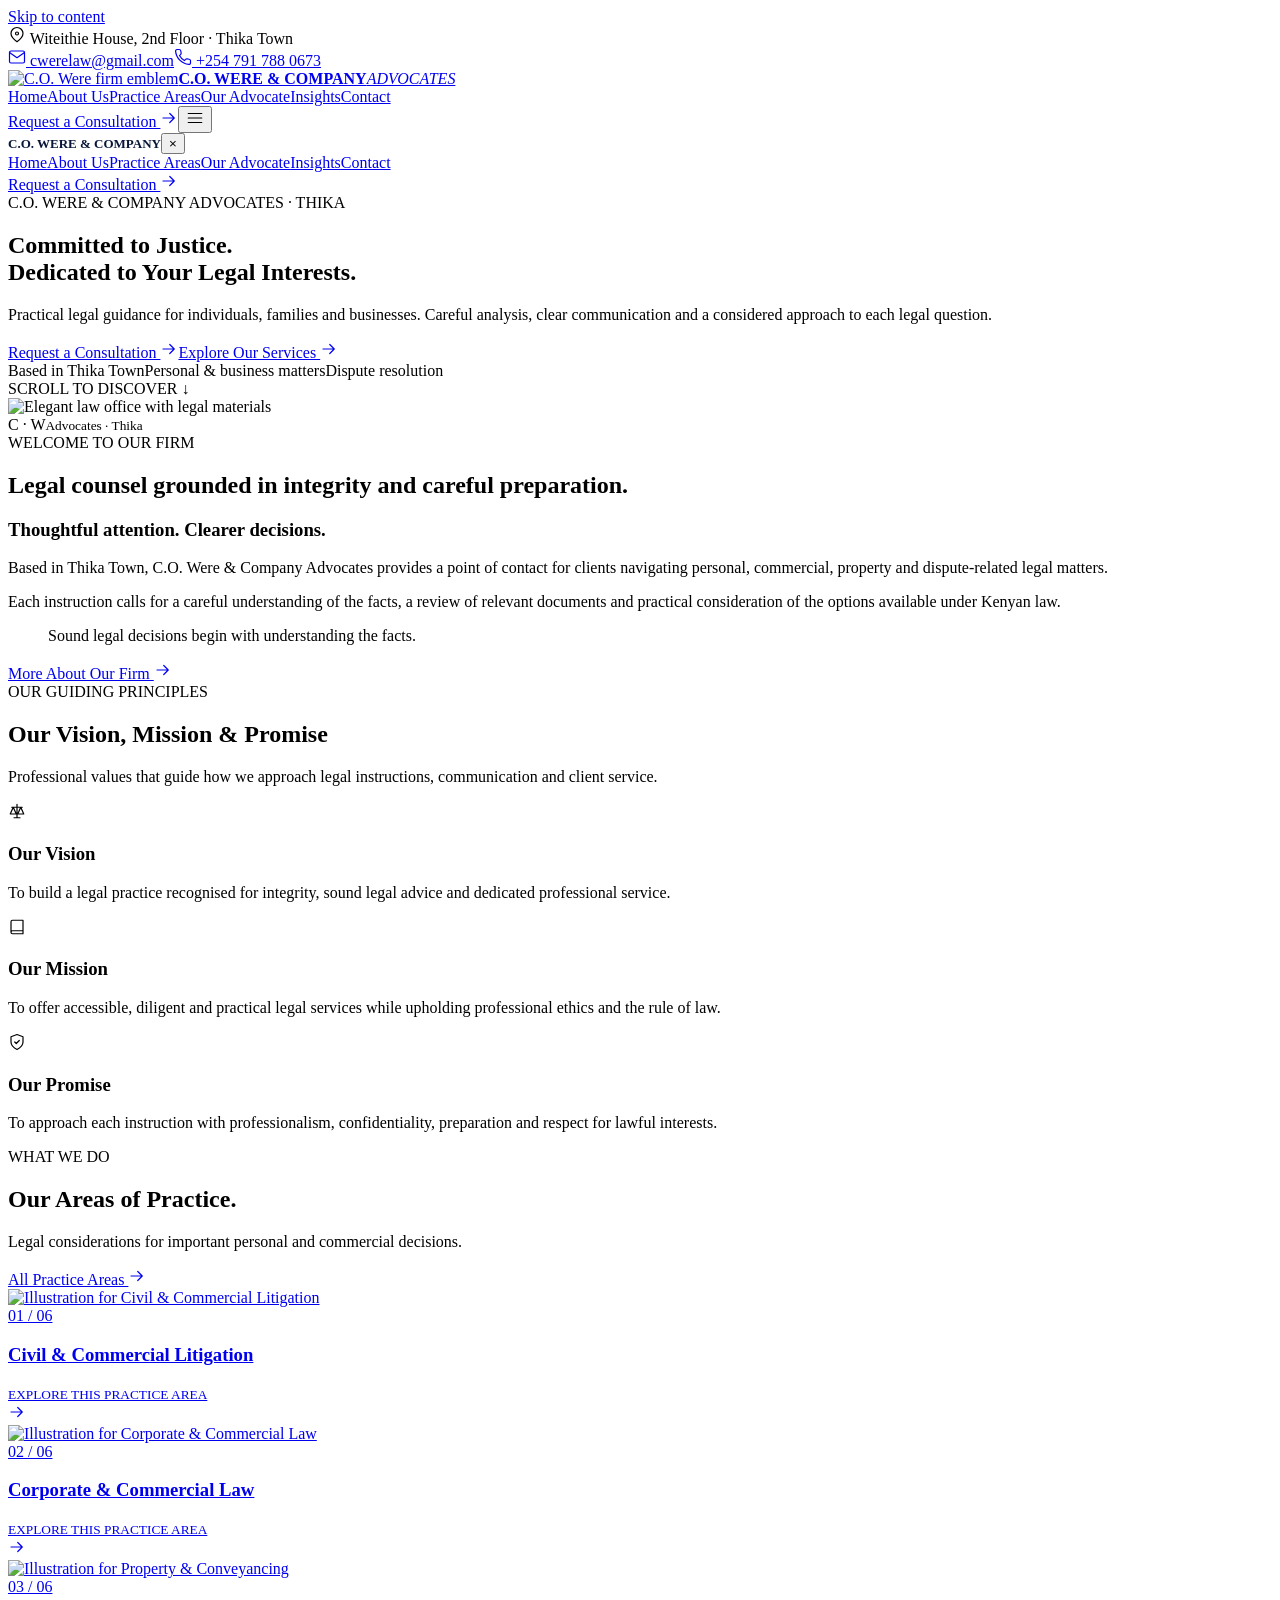
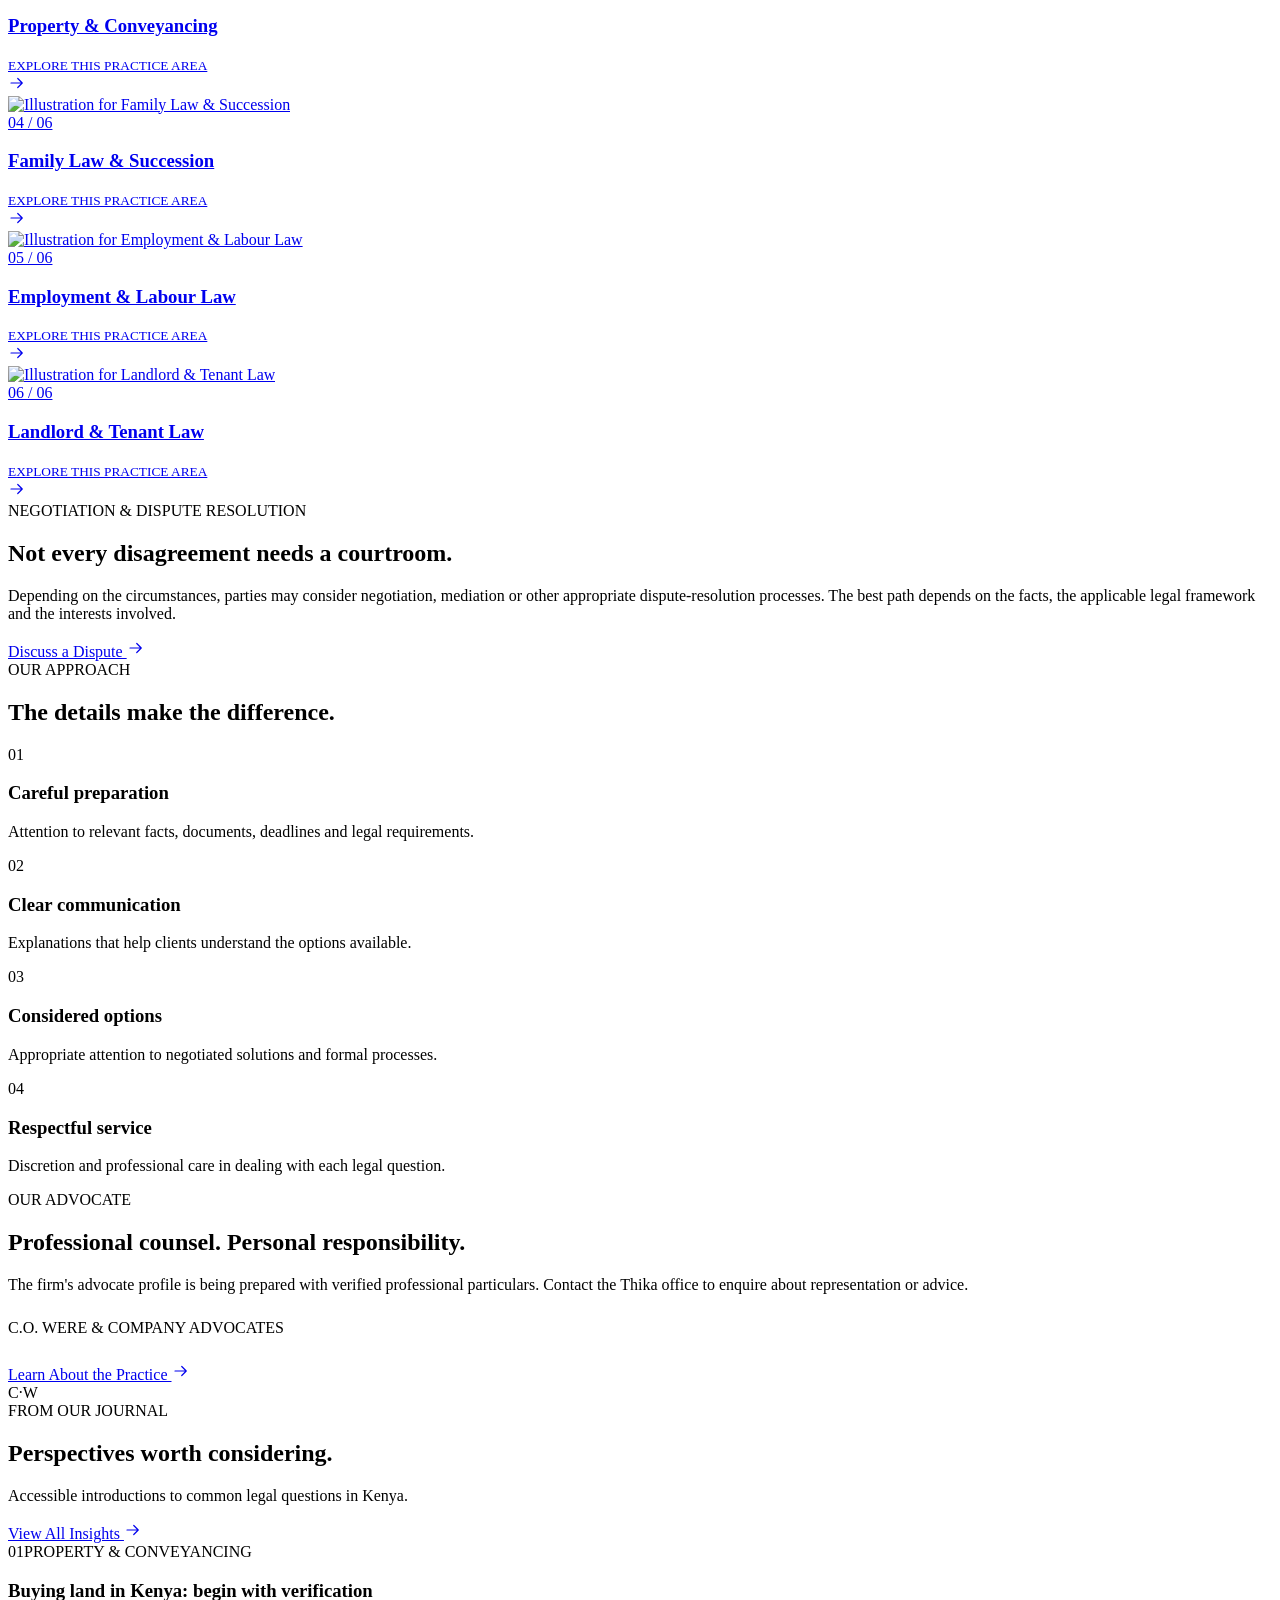
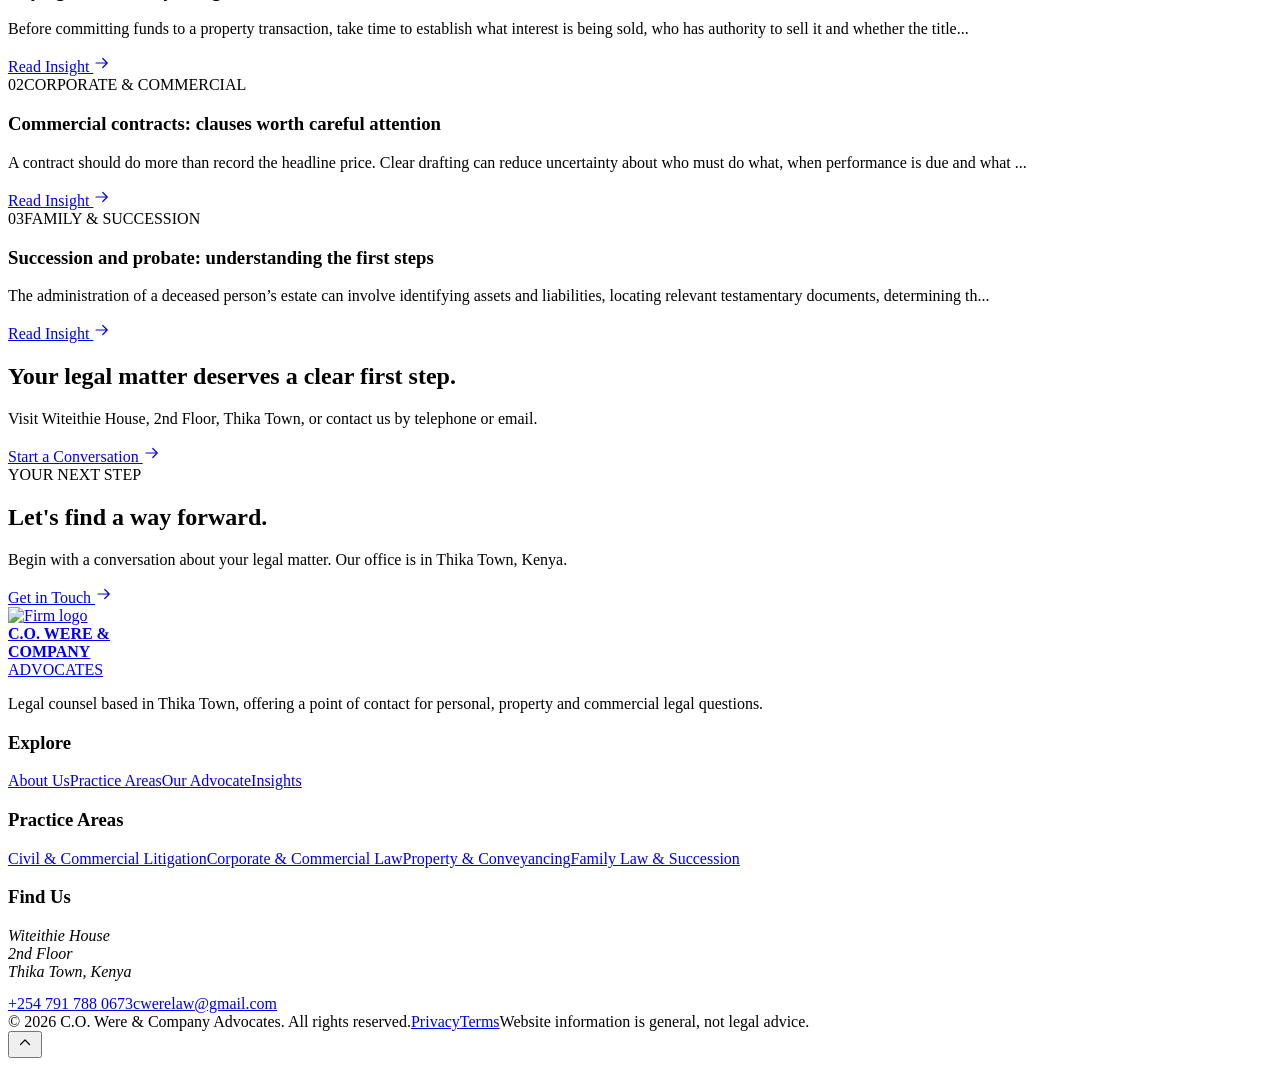
==== public/index.html @ 97c136bb "Launch C.O. Were & Company Advocates website" ====
<!doctype html><html lang="en-KE"><head><meta charset="utf-8"><meta name="viewport" content="width=device-width, initial-scale=1"><meta name="theme-color" content="#081637"><meta name="color-scheme" content="light"><meta name="description" content="C.O. Were &amp; Company Advocates. Witeithie House, 2nd Floor, Thika Town. Explore legal service information and reach our office."><meta property="og:type" content="website"><meta property="og:title" content="C.O. Were &amp; Company Advocates | Law Firm in Thika Town, Kenya"><meta property="og:description" content="C.O. Were &amp; Company Advocates. Witeithie House, 2nd Floor, Thika Town. Explore legal service information and reach our office."><meta property="og:image" content="/assets/social-preview.jpg"><meta name="twitter:card" content="summary_large_image"><title>C.O. Were &amp; Company Advocates | Law Firm in Thika Town, Kenya</title><link rel="icon" type="image/svg+xml" href="/assets/favicon.svg"><link rel="preconnect" href="https://fonts.googleapis.com"><link rel="preconnect" href="https://fonts.gstatic.com" crossorigin><link rel="stylesheet" href="/assets/site.css"><script defer src="/assets/site.js"></script><script type="application/ld+json">{"@context":"https://schema.org","@type":"LegalService","name":"C.O. Were & Company Advocates","email":"cwerelaw@gmail.com","telephone":"+2547917880673","address":{"@type":"PostalAddress","streetAddress":"Witeithie House, 2nd Floor","addressLocality":"Thika","addressCountry":"KE"}}</script></head><body><a class="skip-link" href="#main">Skip to content</a><div class="topbar"><div class="container topbar-inner"><div class="topbar-left"><span><svg aria-hidden="true" xmlns="http://www.w3.org/2000/svg" width="18" height="18" viewBox="0 0 24 24" fill="none" stroke="currentColor" stroke-width="1.6" stroke-linecap="round" stroke-linejoin="round"><path d="M20 10c0 5-8 11-8 11S4 15 4 10a8 8 0 1 1 16 0Z"/><circle cx="12" cy="10" r="2"/></svg> Witeithie House, 2nd Floor · Thika Town</span></div><div class="topbar-right"><a href="mailto:cwerelaw@gmail.com"><svg aria-hidden="true" xmlns="http://www.w3.org/2000/svg" width="18" height="18" viewBox="0 0 24 24" fill="none" stroke="currentColor" stroke-width="1.6" stroke-linecap="round" stroke-linejoin="round"><rect x="2" y="4" width="20" height="16" rx="2"/><path d="m2 6 10 7L22 6"/></svg> cwerelaw@gmail.com</a><a href="tel:+2547917880673"><svg aria-hidden="true" xmlns="http://www.w3.org/2000/svg" width="18" height="18" viewBox="0 0 24 24" fill="none" stroke="currentColor" stroke-width="1.6" stroke-linecap="round" stroke-linejoin="round"><path d="M22 16.9v3a2 2 0 0 1-2.2 2A19.5 19.5 0 0 1 2.1 4.2 2 2 0 0 1 4 2h3a2 2 0 0 1 2 1.7l.5 3a2 2 0 0 1-.6 1.8l-1.6 1.6a16 16 0 0 0 6.6 6.6l1.6-1.6a2 2 0 0 1 1.8-.6l3 .5a2 2 0 0 1 1.7 2Z"/></svg> +254 791 788 0673</a></div></div></div><header class="nav-shell"><div class="container nav-inner"><a href="/" class="brand" aria-label="C.O. Were & Company Advocates — Home"><img src="/assets/logo-mark.webp" alt="C.O. Were firm emblem" width="68" height="68"><span class="brand-words"><strong>C.O. WERE & COMPANY</strong><em>ADVOCATES</em></span></a><nav aria-label="Main navigation" class="nav-links"><a class="active" href="/" aria-current="page">Home</a><a class="" href="/about/" >About Us</a><a class="" href="/practice-areas/" >Practice Areas</a><a class="" href="/managing-partner/" >Our Advocate</a><a class="" href="/insights/" >Insights</a><a class="" href="/contact/" >Contact</a></nav><a class="btn nav-cta btn-gold" href="/contact/">Request a Consultation <svg aria-hidden="true" xmlns="http://www.w3.org/2000/svg" width="18" height="18" viewBox="0 0 24 24" fill="none" stroke="currentColor" stroke-width="1.6" stroke-linecap="round" stroke-linejoin="round"><path d="M4 12h15m-6-6 6 6-6 6"/></svg></a><button class="mobile-toggle" type="button" aria-label="Open navigation" aria-controls="mobile-panel" aria-expanded="false" data-mobile-open><svg aria-hidden="true" xmlns="http://www.w3.org/2000/svg" width="18" height="18" viewBox="0 0 24 24" fill="none" stroke="currentColor" stroke-width="1.6" stroke-linecap="round" stroke-linejoin="round"><path d="M3 6h18M3 12h18M3 18h18"/></svg></button></div></header><div class="mobile-backdrop" id="mobile-backdrop"></div><nav class="mobile-panel" id="mobile-panel" aria-label="Mobile navigation" aria-hidden="true"><div class="mobile-head"><strong style="color:#081637;font-size:13px">C.O. WERE & COMPANY</strong><button aria-label="Close navigation" type="button" data-mobile-close>×</button></div><div class="mobile-menu"><a class="active" href="/" aria-current="page">Home</a><a class="" href="/about/" >About Us</a><a class="" href="/practice-areas/" >Practice Areas</a><a class="" href="/managing-partner/" >Our Advocate</a><a class="" href="/insights/" >Insights</a><a class="" href="/contact/" >Contact</a></div><a class="btn btn-gold" href="/contact/">Request a Consultation <svg aria-hidden="true" xmlns="http://www.w3.org/2000/svg" width="18" height="18" viewBox="0 0 24 24" fill="none" stroke="currentColor" stroke-width="1.6" stroke-linecap="round" stroke-linejoin="round"><path d="M4 12h15m-6-6 6 6-6 6"/></svg></a></nav><main id="main"><section class="hero"><div class="container hero-inner"><div class="hero-copy"><div class="eyebrow">C.O. WERE & COMPANY ADVOCATES · THIKA</div><h1>Committed to Justice.<br>Dedicated to <span class="gold">Your Legal Interests.</span></h1><p>Practical legal guidance for individuals, families and businesses. Careful analysis, clear communication and a considered approach to each legal question.</p><div class="hero-actions"><a class="btn btn-gold" href="/contact/">Request a Consultation <svg aria-hidden="true" xmlns="http://www.w3.org/2000/svg" width="18" height="18" viewBox="0 0 24 24" fill="none" stroke="currentColor" stroke-width="1.6" stroke-linecap="round" stroke-linejoin="round"><path d="M4 12h15m-6-6 6 6-6 6"/></svg></a><a class="btn btn-outline-light" href="/practice-areas/">Explore Our Services <svg aria-hidden="true" xmlns="http://www.w3.org/2000/svg" width="18" height="18" viewBox="0 0 24 24" fill="none" stroke="currentColor" stroke-width="1.6" stroke-linecap="round" stroke-linejoin="round"><path d="M4 12h15m-6-6 6 6-6 6"/></svg></a></div></div></div><div class="hero-bottom"><div class="container hero-bottom-inner"><div class="hero-notes"><span><i></i>Based in Thika Town</span><span><i></i>Personal & business matters</span><span><i></i>Dispute resolution</span></div><span class="scroll-cue">SCROLL TO DISCOVER ↓</span></div></div></section>
<section class="section"><div class="container intro-grid"><div class="intro-picture"><img src="/assets/office-interior.webp" alt="Elegant law office with legal materials" loading="lazy"><div class="picture-stamp"><span>C · W</span><small>Advocates · Thika</small></div></div><div class="intro-copy"><div class="eyebrow">WELCOME TO OUR FIRM</div><h2>Legal counsel grounded in integrity and careful preparation.</h2><div class="label-line"></div><h3>Thoughtful attention. Clearer decisions.</h3><p>Based in Thika Town, C.O. Were & Company Advocates provides a point of contact for clients navigating personal, commercial, property and dispute-related legal matters.</p><p>Each instruction calls for a careful understanding of the facts, a review of relevant documents and practical consideration of the options available under Kenyan law.</p><blockquote class="quote">Sound legal decisions begin with understanding the facts.</blockquote><a class="text-link" href="/about/">More About Our Firm <svg aria-hidden="true" xmlns="http://www.w3.org/2000/svg" width="18" height="18" viewBox="0 0 24 24" fill="none" stroke="currentColor" stroke-width="1.6" stroke-linecap="round" stroke-linejoin="round"><path d="M4 12h15m-6-6 6 6-6 6"/></svg></a></div></div></section>
<section class="section section-cream"><div class="container"><div class="section-intro"><div><div class="eyebrow">OUR GUIDING PRINCIPLES</div><h2>Our Vision, Mission &amp; Promise</h2></div><p>Professional values that guide how we approach legal instructions, communication and client service.</p></div><div class="principles-grid"><article class="principle"><div class="icon-box"><svg aria-hidden="true" xmlns="http://www.w3.org/2000/svg" width="18" height="18" viewBox="0 0 24 24" fill="none" stroke="currentColor" stroke-width="1.6" stroke-linecap="round" stroke-linejoin="round"><path d="M12 3v18M5 7h14M7 7l-4 9h8L7 7Zm10 0-4 9h8l-4-9ZM8 21h8"/></svg></div><h3>Our Vision</h3><p>To build a legal practice recognised for integrity, sound legal advice and dedicated professional service.</p></article><article class="principle"><div class="icon-box"><svg aria-hidden="true" xmlns="http://www.w3.org/2000/svg" width="18" height="18" viewBox="0 0 24 24" fill="none" stroke="currentColor" stroke-width="1.6" stroke-linecap="round" stroke-linejoin="round"><path d="M4 19a2 2 0 0 1 2-2h14V3H6a2 2 0 0 0-2 2v14a2 2 0 0 0 2 2h14v-4M4 19V5"/></svg></div><h3>Our Mission</h3><p>To offer accessible, diligent and practical legal services while upholding professional ethics and the rule of law.</p></article><article class="principle"><div class="icon-box"><svg aria-hidden="true" xmlns="http://www.w3.org/2000/svg" width="18" height="18" viewBox="0 0 24 24" fill="none" stroke="currentColor" stroke-width="1.6" stroke-linecap="round" stroke-linejoin="round"><path d="M12 22s8-4 8-10V5l-8-3-8 3v7c0 6 8 10 8 10Z"/><path d="m9 12 2 2 4-4"/></svg></div><h3>Our Promise</h3><p>To approach each instruction with professionalism, confidentiality, preparation and respect for lawful interests.</p></article></div></div></section>
<section class="section"><div class="container"><div class="section-intro"><div><div class="eyebrow">WHAT WE DO</div><h2>Our Areas of Practice.</h2><p>Legal considerations for important personal and commercial decisions.</p></div><a class="text-link" href="/practice-areas/">All Practice Areas <svg aria-hidden="true" xmlns="http://www.w3.org/2000/svg" width="18" height="18" viewBox="0 0 24 24" fill="none" stroke="currentColor" stroke-width="1.6" stroke-linecap="round" stroke-linejoin="round"><path d="M4 12h15m-6-6 6 6-6 6"/></svg></a></div><div class="practice-grid"><a class="practice-card" href="/practice-areas/#litigation"><img src="https://images.unsplash.com/photo-1589829545856-d10d557cf95f?auto=format&fit=crop&w=1100&q=85" alt="Illustration for Civil &amp; Commercial Litigation" loading="lazy" onerror="this.onerror=null;this.src='/assets/office-interior.webp'"><div class="practice-card-content"><span class="practice-num">01 / 06</span><div class="practice-card-bottom"><div><h3 class="practice-name">Civil &amp; Commercial Litigation</h3><small>EXPLORE THIS PRACTICE AREA</small></div><span class="round-arrow"><svg aria-hidden="true" xmlns="http://www.w3.org/2000/svg" width="18" height="18" viewBox="0 0 24 24" fill="none" stroke="currentColor" stroke-width="1.6" stroke-linecap="round" stroke-linejoin="round"><path d="M4 12h15m-6-6 6 6-6 6"/></svg></span></div></div></a><a class="practice-card" href="/practice-areas/#corporate"><img src="https://images.unsplash.com/photo-1497366754035-f200968a6e72?auto=format&fit=crop&w=1100&q=85" alt="Illustration for Corporate &amp; Commercial Law" loading="lazy" onerror="this.onerror=null;this.src='/assets/office-interior.webp'"><div class="practice-card-content"><span class="practice-num">02 / 06</span><div class="practice-card-bottom"><div><h3 class="practice-name">Corporate &amp; Commercial Law</h3><small>EXPLORE THIS PRACTICE AREA</small></div><span class="round-arrow"><svg aria-hidden="true" xmlns="http://www.w3.org/2000/svg" width="18" height="18" viewBox="0 0 24 24" fill="none" stroke="currentColor" stroke-width="1.6" stroke-linecap="round" stroke-linejoin="round"><path d="M4 12h15m-6-6 6 6-6 6"/></svg></span></div></div></a><a class="practice-card" href="/practice-areas/#property"><img src="https://images.unsplash.com/photo-1560518883-ce09059eeffa?auto=format&fit=crop&w=1100&q=85" alt="Illustration for Property &amp; Conveyancing" loading="lazy" onerror="this.onerror=null;this.src='/assets/office-interior.webp'"><div class="practice-card-content"><span class="practice-num">03 / 06</span><div class="practice-card-bottom"><div><h3 class="practice-name">Property &amp; Conveyancing</h3><small>EXPLORE THIS PRACTICE AREA</small></div><span class="round-arrow"><svg aria-hidden="true" xmlns="http://www.w3.org/2000/svg" width="18" height="18" viewBox="0 0 24 24" fill="none" stroke="currentColor" stroke-width="1.6" stroke-linecap="round" stroke-linejoin="round"><path d="M4 12h15m-6-6 6 6-6 6"/></svg></span></div></div></a><a class="practice-card" href="/practice-areas/#family"><img src="https://images.unsplash.com/photo-1511895426328-dc8714191300?auto=format&fit=crop&w=1100&q=85" alt="Illustration for Family Law &amp; Succession" loading="lazy" onerror="this.onerror=null;this.src='/assets/office-interior.webp'"><div class="practice-card-content"><span class="practice-num">04 / 06</span><div class="practice-card-bottom"><div><h3 class="practice-name">Family Law &amp; Succession</h3><small>EXPLORE THIS PRACTICE AREA</small></div><span class="round-arrow"><svg aria-hidden="true" xmlns="http://www.w3.org/2000/svg" width="18" height="18" viewBox="0 0 24 24" fill="none" stroke="currentColor" stroke-width="1.6" stroke-linecap="round" stroke-linejoin="round"><path d="M4 12h15m-6-6 6 6-6 6"/></svg></span></div></div></a><a class="practice-card" href="/practice-areas/#employment"><img src="https://images.unsplash.com/photo-1497366811353-6870744d04b2?auto=format&fit=crop&w=1100&q=85" alt="Illustration for Employment &amp; Labour Law" loading="lazy" onerror="this.onerror=null;this.src='/assets/office-interior.webp'"><div class="practice-card-content"><span class="practice-num">05 / 06</span><div class="practice-card-bottom"><div><h3 class="practice-name">Employment &amp; Labour Law</h3><small>EXPLORE THIS PRACTICE AREA</small></div><span class="round-arrow"><svg aria-hidden="true" xmlns="http://www.w3.org/2000/svg" width="18" height="18" viewBox="0 0 24 24" fill="none" stroke="currentColor" stroke-width="1.6" stroke-linecap="round" stroke-linejoin="round"><path d="M4 12h15m-6-6 6 6-6 6"/></svg></span></div></div></a><a class="practice-card" href="/practice-areas/#tenancy"><img src="https://images.unsplash.com/photo-1486406146926-c627a92ad1ab?auto=format&fit=crop&w=1100&q=85" alt="Illustration for Landlord &amp; Tenant Law" loading="lazy" onerror="this.onerror=null;this.src='/assets/office-interior.webp'"><div class="practice-card-content"><span class="practice-num">06 / 06</span><div class="practice-card-bottom"><div><h3 class="practice-name">Landlord &amp; Tenant Law</h3><small>EXPLORE THIS PRACTICE AREA</small></div><span class="round-arrow"><svg aria-hidden="true" xmlns="http://www.w3.org/2000/svg" width="18" height="18" viewBox="0 0 24 24" fill="none" stroke="currentColor" stroke-width="1.6" stroke-linecap="round" stroke-linejoin="round"><path d="M4 12h15m-6-6 6 6-6 6"/></svg></span></div></div></a></div></div></section>
<section class="feature-split"><div class="feature-media" role="img" aria-label="Professional law office interior"></div><div class="feature-copy"><div class="eyebrow">NEGOTIATION & DISPUTE RESOLUTION</div><h2>Not every disagreement needs a courtroom.</h2><p>Depending on the circumstances, parties may consider negotiation, mediation or other appropriate dispute-resolution processes. The best path depends on the facts, the applicable legal framework and the interests involved.</p><a class="btn btn-gold" href="/contact/?area=Civil%20%26%20Commercial%20Litigation">Discuss a Dispute <svg aria-hidden="true" xmlns="http://www.w3.org/2000/svg" width="18" height="18" viewBox="0 0 24 24" fill="none" stroke="currentColor" stroke-width="1.6" stroke-linecap="round" stroke-linejoin="round"><path d="M4 12h15m-6-6 6 6-6 6"/></svg></a></div></section>
<section class="section section-cream"><div class="container"><div class="section-intro"><div><div class="eyebrow">OUR APPROACH</div><h2>The details make the difference.</h2></div></div><div class="reason-grid"><article class="reason"><span class="reason-number">01</span><h3>Careful preparation</h3><p>Attention to relevant facts, documents, deadlines and legal requirements.</p></article><article class="reason"><span class="reason-number">02</span><h3>Clear communication</h3><p>Explanations that help clients understand the options available.</p></article><article class="reason"><span class="reason-number">03</span><h3>Considered options</h3><p>Appropriate attention to negotiated solutions and formal processes.</p></article><article class="reason"><span class="reason-number">04</span><h3>Respectful service</h3><p>Discretion and professional care in dealing with each legal question.</p></article></div></div></section>
<section class="advocate-home"><div class="container advocate-layout"><div class="advocate-text"><div class="eyebrow">OUR ADVOCATE</div><h2>Professional counsel. Personal responsibility.</h2><p>The firm's advocate profile is being prepared with verified professional particulars. Contact the Thika office to enquire about representation or advice.</p><div class="advocate-meta" style="margin:25px 0">C.O. WERE & COMPANY ADVOCATES</div><a class="text-link" href="/managing-partner/">Learn About the Practice <svg aria-hidden="true" xmlns="http://www.w3.org/2000/svg" width="18" height="18" viewBox="0 0 24 24" fill="none" stroke="currentColor" stroke-width="1.6" stroke-linecap="round" stroke-linejoin="round"><path d="M4 12h15m-6-6 6 6-6 6"/></svg></a></div><div class="advocate-art"><div class="advocate-monogram">C·W</div></div></div></section>
<section class="section"><div class="container"><div class="section-intro"><div><div class="eyebrow">FROM OUR JOURNAL</div><h2>Perspectives worth considering.</h2><p>Accessible introductions to common legal questions in Kenya.</p></div><a class="text-link" href="/insights/">View All Insights <svg aria-hidden="true" xmlns="http://www.w3.org/2000/svg" width="18" height="18" viewBox="0 0 24 24" fill="none" stroke="currentColor" stroke-width="1.6" stroke-linecap="round" stroke-linejoin="round"><path d="M4 12h15m-6-6 6 6-6 6"/></svg></a></div><div class="article-grid"><article class="article-card"><span class="article-index">01</span><span class="article-category">PROPERTY & CONVEYANCING</span><h3>Buying land in Kenya: begin with verification</h3><p>Before committing funds to a property transaction, take time to establish what interest is being sold, who has authority to sell it and whether the title...</p><a class="text-link" href="/insights/#buying-land">Read Insight <svg aria-hidden="true" xmlns="http://www.w3.org/2000/svg" width="18" height="18" viewBox="0 0 24 24" fill="none" stroke="currentColor" stroke-width="1.6" stroke-linecap="round" stroke-linejoin="round"><path d="M4 12h15m-6-6 6 6-6 6"/></svg></a></article><article class="article-card"><span class="article-index">02</span><span class="article-category">CORPORATE & COMMERCIAL</span><h3>Commercial contracts: clauses worth careful attention</h3><p>A contract should do more than record the headline price. Clear drafting can reduce uncertainty about who must do what, when performance is due and what ...</p><a class="text-link" href="/insights/#commercial-contracts">Read Insight <svg aria-hidden="true" xmlns="http://www.w3.org/2000/svg" width="18" height="18" viewBox="0 0 24 24" fill="none" stroke="currentColor" stroke-width="1.6" stroke-linecap="round" stroke-linejoin="round"><path d="M4 12h15m-6-6 6 6-6 6"/></svg></a></article><article class="article-card"><span class="article-index">03</span><span class="article-category">FAMILY & SUCCESSION</span><h3>Succession and probate: understanding the first steps</h3><p>The administration of a deceased person’s estate can involve identifying assets and liabilities, locating relevant testamentary documents, determining th...</p><a class="text-link" href="/insights/#estate-administration">Read Insight <svg aria-hidden="true" xmlns="http://www.w3.org/2000/svg" width="18" height="18" viewBox="0 0 24 24" fill="none" stroke="currentColor" stroke-width="1.6" stroke-linecap="round" stroke-linejoin="round"><path d="M4 12h15m-6-6 6 6-6 6"/></svg></a></article></div></div></section>
<section class="contact-strip"><div class="container contact-strip-inner"><div><h2>Your legal matter deserves a clear first step.</h2><p>Visit Witeithie House, 2nd Floor, Thika Town, or contact us by telephone or email.</p></div><a class="btn btn-gold" href="/contact/">Start a Conversation <svg aria-hidden="true" xmlns="http://www.w3.org/2000/svg" width="18" height="18" viewBox="0 0 24 24" fill="none" stroke="currentColor" stroke-width="1.6" stroke-linecap="round" stroke-linejoin="round"><path d="M4 12h15m-6-6 6 6-6 6"/></svg></a></div></section></main><section class="cta-dark"><div class="container"><div class="eyebrow">YOUR NEXT STEP</div><h2>Let's find a way forward.</h2><p>Begin with a conversation about your legal matter. Our office is in Thika Town, Kenya.</p><a class="btn btn-gold" href="/contact/">Get in Touch <svg aria-hidden="true" xmlns="http://www.w3.org/2000/svg" width="18" height="18" viewBox="0 0 24 24" fill="none" stroke="currentColor" stroke-width="1.6" stroke-linecap="round" stroke-linejoin="round"><path d="M4 12h15m-6-6 6 6-6 6"/></svg></a></div></section><footer class="site-footer"><div class="container"><div class="footer-grid"><div><a href="/" class="footer-logo"><img src="/assets/logo-mark.webp" alt="Firm logo"><div><strong>C.O. WERE &<br> COMPANY</strong><br><span>ADVOCATES</span></div></a><p>Legal counsel based in Thika Town, offering a point of contact for personal, property and commercial legal questions.</p></div><div><h3>Explore</h3><div class="footer-links"><a href="/about/">About Us</a><a href="/practice-areas/">Practice Areas</a><a href="/managing-partner/">Our Advocate</a><a href="/insights/">Insights</a></div></div><div><h3>Practice Areas</h3><div class="footer-links"><a href="/practice-areas/#litigation">Civil & Commercial Litigation</a><a href="/practice-areas/#corporate">Corporate & Commercial Law</a><a href="/practice-areas/#property">Property & Conveyancing</a><a href="/practice-areas/#family">Family Law & Succession</a></div></div><div class="footer-location"><h3>Find Us</h3><address>Witeithie House<br>2nd Floor<br>Thika Town, Kenya</address><div class="footer-links" style="margin-top:14px"><a href="tel:+2547917880673">+254 791 788 0673</a><a href="mailto:cwerelaw@gmail.com">cwerelaw@gmail.com</a></div></div></div><div class="footer-bottom"><span>© 2026 C.O. Were & Company Advocates. All rights reserved.</span><span class="footer-legal"><a href="/privacy/">Privacy</a><a href="/terms/">Terms</a><span>Website information is general, not legal advice.</span></span></div></div></footer><button class="scroll-top" aria-label="Back to top" title="Back to top"><svg aria-hidden="true" xmlns="http://www.w3.org/2000/svg" width="18" height="18" viewBox="0 0 24 24" fill="none" stroke="currentColor" stroke-width="1.6" stroke-linecap="round" stroke-linejoin="round"><path d="m6 14 6-6 6 6"/></svg></button></body></html>
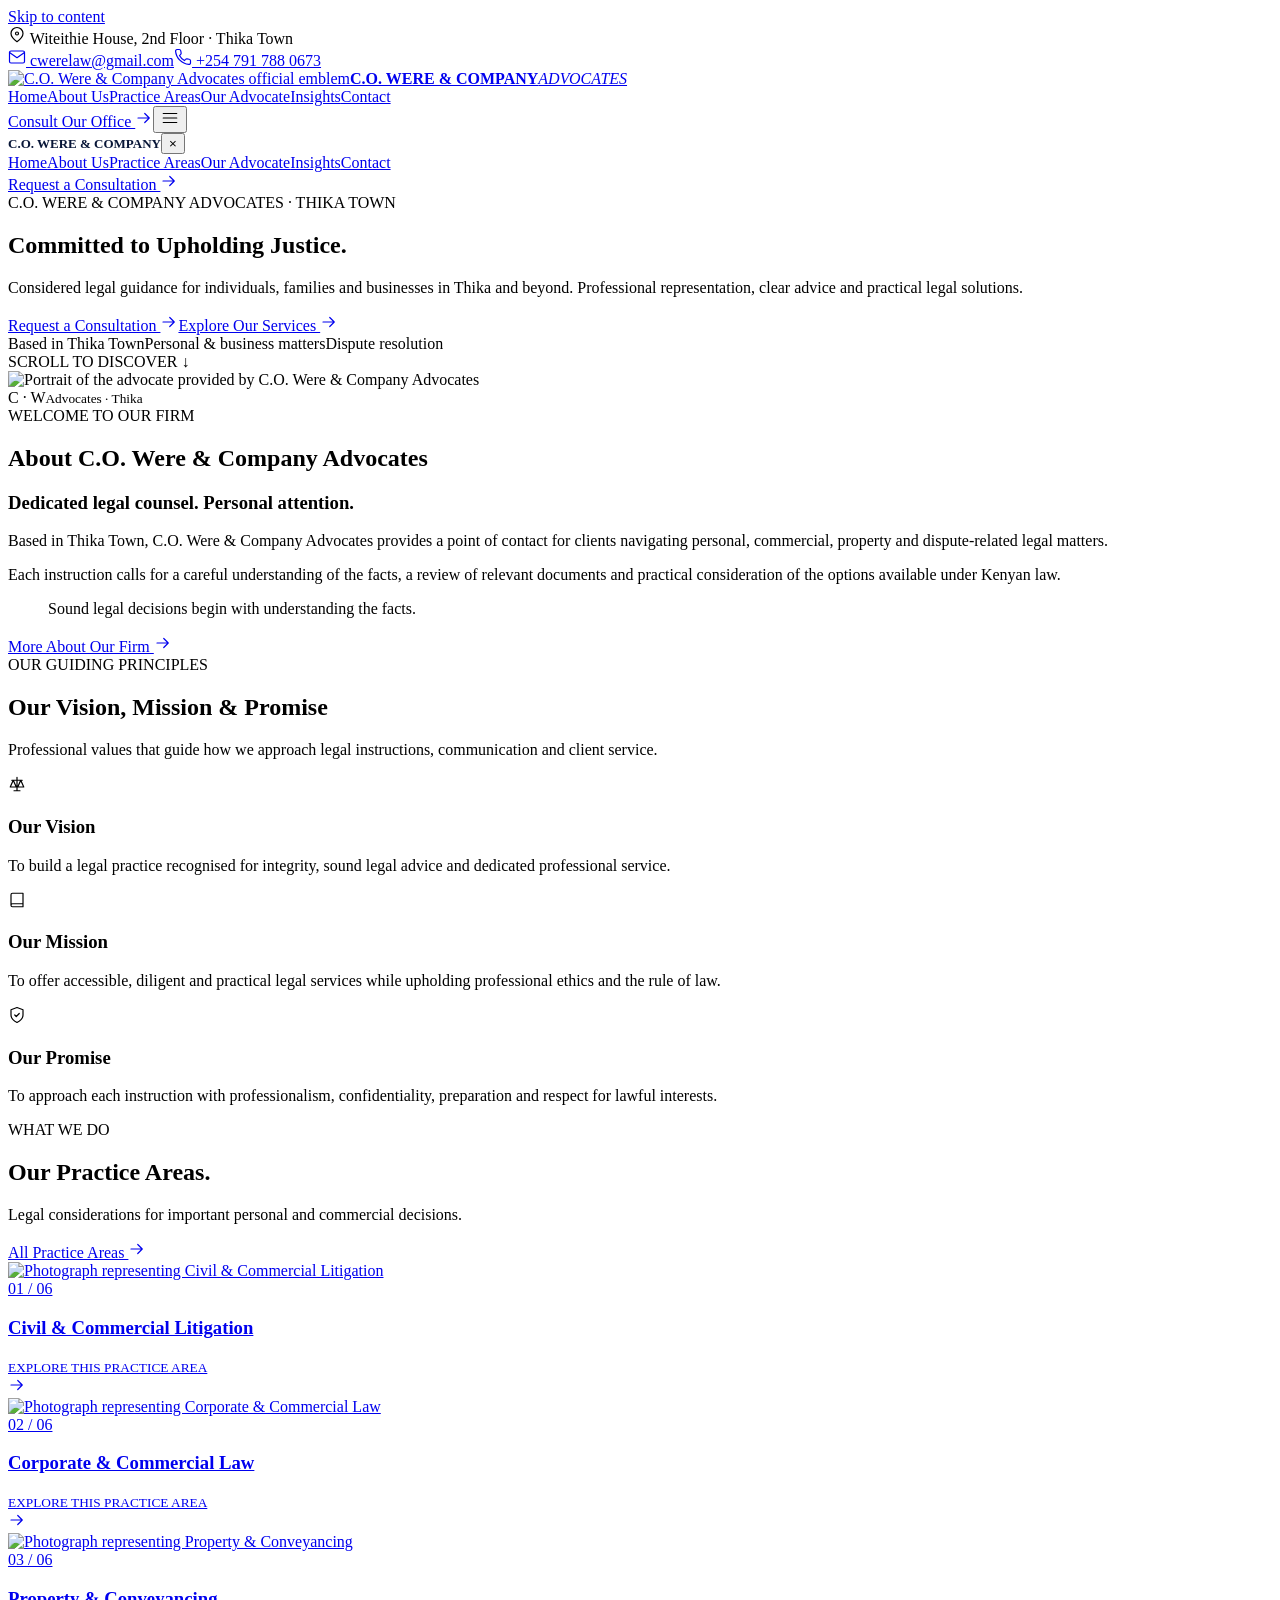
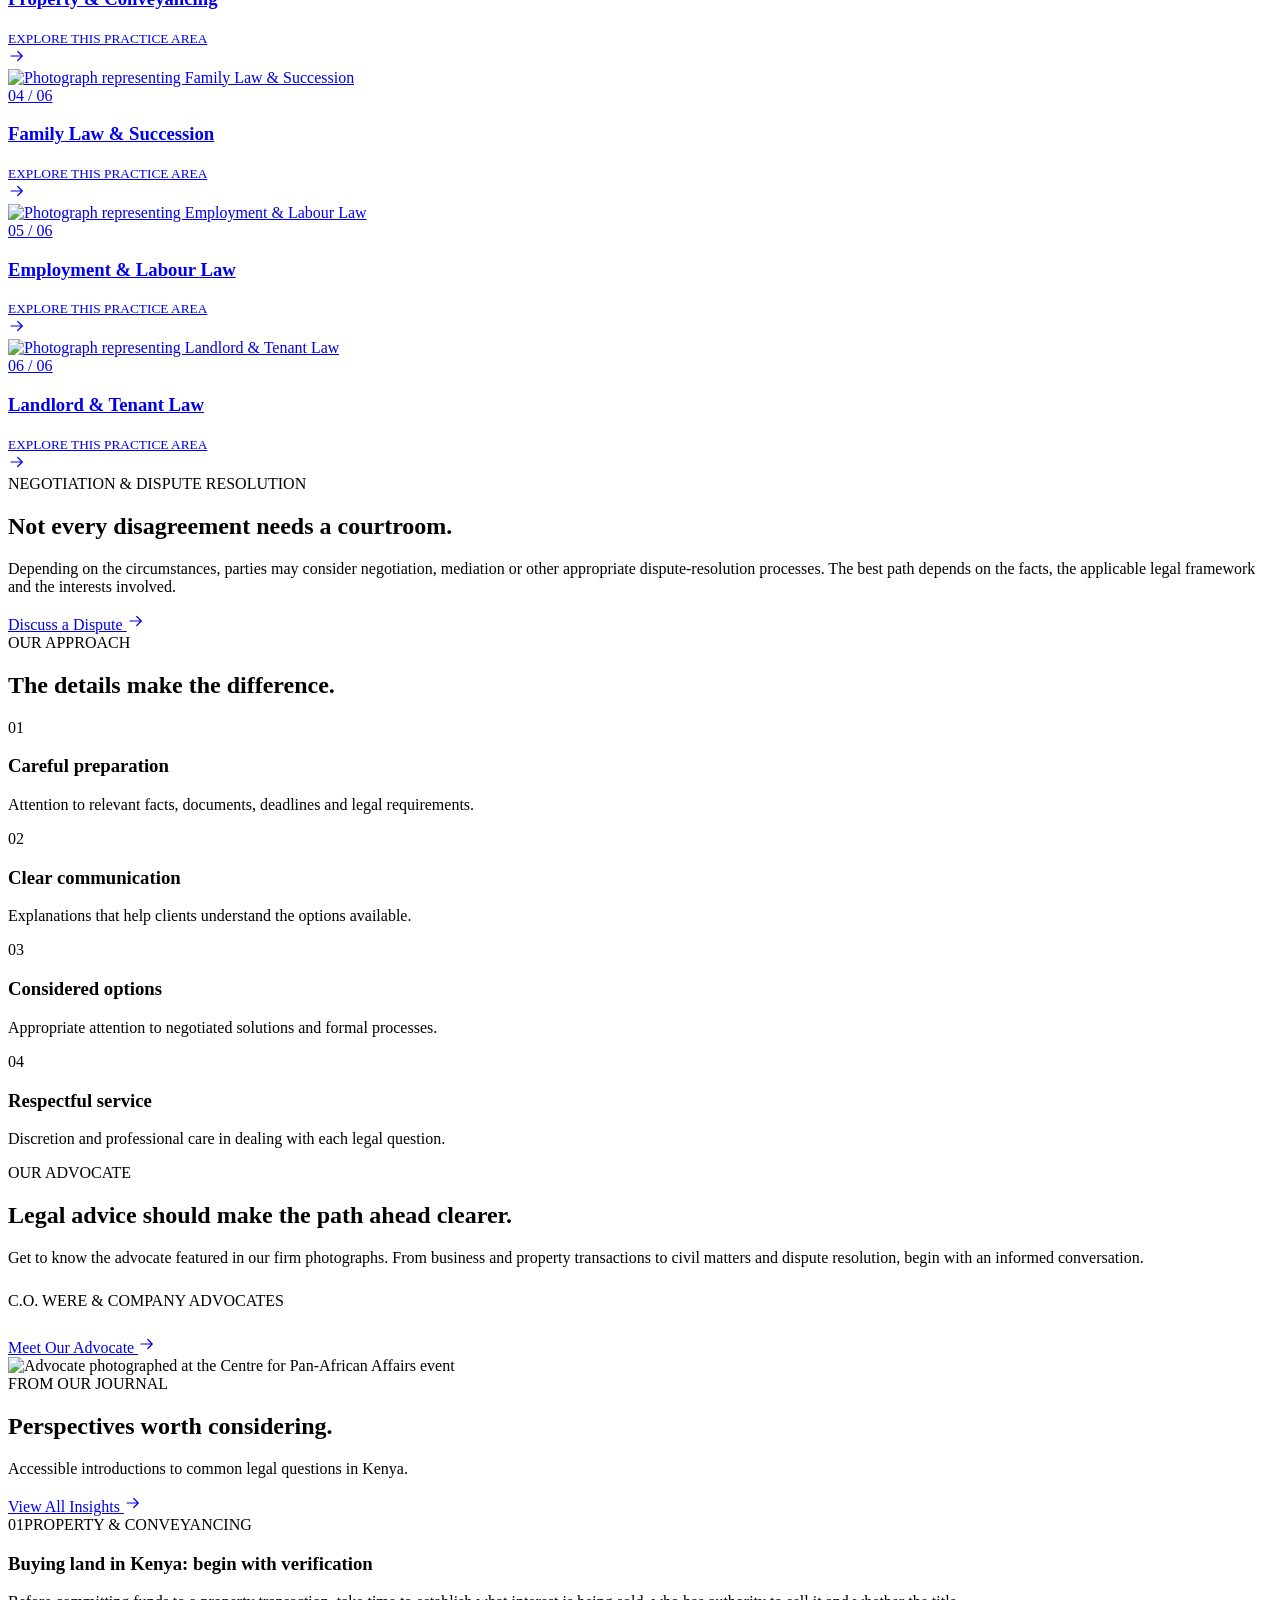
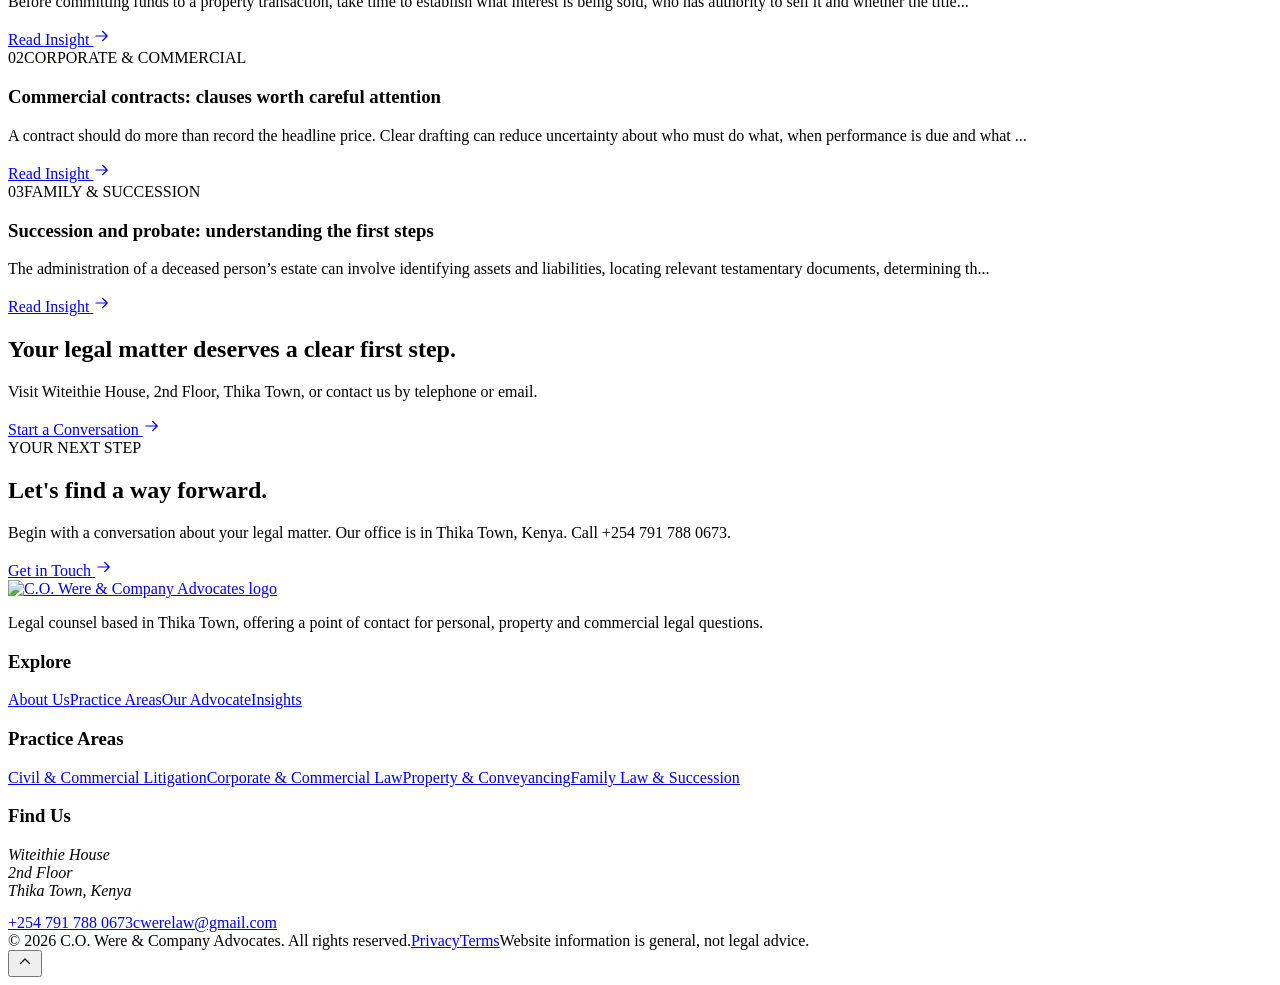
==== commit 0a0b7ce7: "Redesign C.O. Were website with client portraits and Pexels imagery" ====
--- a/public/index.html
+++ b/public/index.html
@@ -1,9 +1,9 @@
-<!doctype html><html lang="en-KE"><head><meta charset="utf-8"><meta name="viewport" content="width=device-width, initial-scale=1"><meta name="theme-color" content="#081637"><meta name="color-scheme" content="light"><meta name="description" content="C.O. Were &amp; Company Advocates. Witeithie House, 2nd Floor, Thika Town. Explore legal service information and reach our office."><meta property="og:type" content="website"><meta property="og:title" content="C.O. Were &amp; Company Advocates | Law Firm in Thika Town, Kenya"><meta property="og:description" content="C.O. Were &amp; Company Advocates. Witeithie House, 2nd Floor, Thika Town. Explore legal service information and reach our office."><meta property="og:image" content="/assets/social-preview.jpg"><meta name="twitter:card" content="summary_large_image"><title>C.O. Were &amp; Company Advocates | Law Firm in Thika Town, Kenya</title><link rel="icon" type="image/svg+xml" href="/assets/favicon.svg"><link rel="preconnect" href="https://fonts.googleapis.com"><link rel="preconnect" href="https://fonts.gstatic.com" crossorigin><link rel="stylesheet" href="/assets/site.css"><script defer src="/assets/site.js"></script><script type="application/ld+json">{"@context":"https://schema.org","@type":"LegalService","name":"C.O. Were & Company Advocates","email":"cwerelaw@gmail.com","telephone":"+2547917880673","address":{"@type":"PostalAddress","streetAddress":"Witeithie House, 2nd Floor","addressLocality":"Thika","addressCountry":"KE"}}</script></head><body><a class="skip-link" href="#main">Skip to content</a><div class="topbar"><div class="container topbar-inner"><div class="topbar-left"><span><svg aria-hidden="true" xmlns="http://www.w3.org/2000/svg" width="18" height="18" viewBox="0 0 24 24" fill="none" stroke="currentColor" stroke-width="1.6" stroke-linecap="round" stroke-linejoin="round"><path d="M20 10c0 5-8 11-8 11S4 15 4 10a8 8 0 1 1 16 0Z"/><circle cx="12" cy="10" r="2"/></svg> Witeithie House, 2nd Floor · Thika Town</span></div><div class="topbar-right"><a href="mailto:cwerelaw@gmail.com"><svg aria-hidden="true" xmlns="http://www.w3.org/2000/svg" width="18" height="18" viewBox="0 0 24 24" fill="none" stroke="currentColor" stroke-width="1.6" stroke-linecap="round" stroke-linejoin="round"><rect x="2" y="4" width="20" height="16" rx="2"/><path d="m2 6 10 7L22 6"/></svg> cwerelaw@gmail.com</a><a href="tel:+2547917880673"><svg aria-hidden="true" xmlns="http://www.w3.org/2000/svg" width="18" height="18" viewBox="0 0 24 24" fill="none" stroke="currentColor" stroke-width="1.6" stroke-linecap="round" stroke-linejoin="round"><path d="M22 16.9v3a2 2 0 0 1-2.2 2A19.5 19.5 0 0 1 2.1 4.2 2 2 0 0 1 4 2h3a2 2 0 0 1 2 1.7l.5 3a2 2 0 0 1-.6 1.8l-1.6 1.6a16 16 0 0 0 6.6 6.6l1.6-1.6a2 2 0 0 1 1.8-.6l3 .5a2 2 0 0 1 1.7 2Z"/></svg> +254 791 788 0673</a></div></div></div><header class="nav-shell"><div class="container nav-inner"><a href="/" class="brand" aria-label="C.O. Were & Company Advocates — Home"><img src="/assets/logo-mark.webp" alt="C.O. Were firm emblem" width="68" height="68"><span class="brand-words"><strong>C.O. WERE & COMPANY</strong><em>ADVOCATES</em></span></a><nav aria-label="Main navigation" class="nav-links"><a class="active" href="/" aria-current="page">Home</a><a class="" href="/about/" >About Us</a><a class="" href="/practice-areas/" >Practice Areas</a><a class="" href="/managing-partner/" >Our Advocate</a><a class="" href="/insights/" >Insights</a><a class="" href="/contact/" >Contact</a></nav><a class="btn nav-cta btn-gold" href="/contact/">Request a Consultation <svg aria-hidden="true" xmlns="http://www.w3.org/2000/svg" width="18" height="18" viewBox="0 0 24 24" fill="none" stroke="currentColor" stroke-width="1.6" stroke-linecap="round" stroke-linejoin="round"><path d="M4 12h15m-6-6 6 6-6 6"/></svg></a><button class="mobile-toggle" type="button" aria-label="Open navigation" aria-controls="mobile-panel" aria-expanded="false" data-mobile-open><svg aria-hidden="true" xmlns="http://www.w3.org/2000/svg" width="18" height="18" viewBox="0 0 24 24" fill="none" stroke="currentColor" stroke-width="1.6" stroke-linecap="round" stroke-linejoin="round"><path d="M3 6h18M3 12h18M3 18h18"/></svg></button></div></header><div class="mobile-backdrop" id="mobile-backdrop"></div><nav class="mobile-panel" id="mobile-panel" aria-label="Mobile navigation" aria-hidden="true"><div class="mobile-head"><strong style="color:#081637;font-size:13px">C.O. WERE & COMPANY</strong><button aria-label="Close navigation" type="button" data-mobile-close>×</button></div><div class="mobile-menu"><a class="active" href="/" aria-current="page">Home</a><a class="" href="/about/" >About Us</a><a class="" href="/practice-areas/" >Practice Areas</a><a class="" href="/managing-partner/" >Our Advocate</a><a class="" href="/insights/" >Insights</a><a class="" href="/contact/" >Contact</a></div><a class="btn btn-gold" href="/contact/">Request a Consultation <svg aria-hidden="true" xmlns="http://www.w3.org/2000/svg" width="18" height="18" viewBox="0 0 24 24" fill="none" stroke="currentColor" stroke-width="1.6" stroke-linecap="round" stroke-linejoin="round"><path d="M4 12h15m-6-6 6 6-6 6"/></svg></a></nav><main id="main"><section class="hero"><div class="container hero-inner"><div class="hero-copy"><div class="eyebrow">C.O. WERE & COMPANY ADVOCATES · THIKA</div><h1>Committed to Justice.<br>Dedicated to <span class="gold">Your Legal Interests.</span></h1><p>Practical legal guidance for individuals, families and businesses. Careful analysis, clear communication and a considered approach to each legal question.</p><div class="hero-actions"><a class="btn btn-gold" href="/contact/">Request a Consultation <svg aria-hidden="true" xmlns="http://www.w3.org/2000/svg" width="18" height="18" viewBox="0 0 24 24" fill="none" stroke="currentColor" stroke-width="1.6" stroke-linecap="round" stroke-linejoin="round"><path d="M4 12h15m-6-6 6 6-6 6"/></svg></a><a class="btn btn-outline-light" href="/practice-areas/">Explore Our Services <svg aria-hidden="true" xmlns="http://www.w3.org/2000/svg" width="18" height="18" viewBox="0 0 24 24" fill="none" stroke="currentColor" stroke-width="1.6" stroke-linecap="round" stroke-linejoin="round"><path d="M4 12h15m-6-6 6 6-6 6"/></svg></a></div></div></div><div class="hero-bottom"><div class="container hero-bottom-inner"><div class="hero-notes"><span><i></i>Based in Thika Town</span><span><i></i>Personal & business matters</span><span><i></i>Dispute resolution</span></div><span class="scroll-cue">SCROLL TO DISCOVER ↓</span></div></div></section>
-<section class="section"><div class="container intro-grid"><div class="intro-picture"><img src="/assets/office-interior.webp" alt="Elegant law office with legal materials" loading="lazy"><div class="picture-stamp"><span>C · W</span><small>Advocates · Thika</small></div></div><div class="intro-copy"><div class="eyebrow">WELCOME TO OUR FIRM</div><h2>Legal counsel grounded in integrity and careful preparation.</h2><div class="label-line"></div><h3>Thoughtful attention. Clearer decisions.</h3><p>Based in Thika Town, C.O. Were & Company Advocates provides a point of contact for clients navigating personal, commercial, property and dispute-related legal matters.</p><p>Each instruction calls for a careful understanding of the facts, a review of relevant documents and practical consideration of the options available under Kenyan law.</p><blockquote class="quote">Sound legal decisions begin with understanding the facts.</blockquote><a class="text-link" href="/about/">More About Our Firm <svg aria-hidden="true" xmlns="http://www.w3.org/2000/svg" width="18" height="18" viewBox="0 0 24 24" fill="none" stroke="currentColor" stroke-width="1.6" stroke-linecap="round" stroke-linejoin="round"><path d="M4 12h15m-6-6 6 6-6 6"/></svg></a></div></div></section>
+<!doctype html><html lang="en-KE"><head><meta charset="utf-8"><meta name="viewport" content="width=device-width, initial-scale=1"><meta name="theme-color" content="#081637"><meta name="color-scheme" content="light"><meta name="description" content="C.O. Were &amp; Company Advocates. Witeithie House, 2nd Floor, Thika Town. Explore legal service information and reach our office."><meta property="og:type" content="website"><meta property="og:title" content="C.O. Were &amp; Company Advocates | Law Firm in Thika Town, Kenya"><meta property="og:description" content="C.O. Were &amp; Company Advocates. Witeithie House, 2nd Floor, Thika Town. Explore legal service information and reach our office."><meta property="og:image" content="/assets/social-preview.jpg"><meta name="twitter:card" content="summary_large_image"><title>C.O. Were &amp; Company Advocates | Law Firm in Thika Town, Kenya</title><link rel="icon" type="image/svg+xml" href="/assets/favicon.svg"><link rel="preconnect" href="https://images.pexels.com"><link rel="preconnect" href="https://fonts.googleapis.com"><link rel="preconnect" href="https://fonts.gstatic.com" crossorigin><link rel="stylesheet" href="/assets/site.css"><script defer src="/assets/site.js"></script><script type="application/ld+json">{"@context":"https://schema.org","@type":"LegalService","name":"C.O. Were & Company Advocates","email":"cwerelaw@gmail.com","telephone":"+2547917880673","address":{"@type":"PostalAddress","streetAddress":"Witeithie House, 2nd Floor","addressLocality":"Thika","addressCountry":"KE"}}</script></head><body><a class="skip-link" href="#main">Skip to content</a><div class="topbar"><div class="container topbar-inner"><div class="topbar-left"><span><svg aria-hidden="true" xmlns="http://www.w3.org/2000/svg" width="18" height="18" viewBox="0 0 24 24" fill="none" stroke="currentColor" stroke-width="1.6" stroke-linecap="round" stroke-linejoin="round"><path d="M20 10c0 5-8 11-8 11S4 15 4 10a8 8 0 1 1 16 0Z"/><circle cx="12" cy="10" r="2"/></svg> Witeithie House, 2nd Floor · Thika Town</span></div><div class="topbar-right"><a href="mailto:cwerelaw@gmail.com"><svg aria-hidden="true" xmlns="http://www.w3.org/2000/svg" width="18" height="18" viewBox="0 0 24 24" fill="none" stroke="currentColor" stroke-width="1.6" stroke-linecap="round" stroke-linejoin="round"><rect x="2" y="4" width="20" height="16" rx="2"/><path d="m2 6 10 7L22 6"/></svg> cwerelaw@gmail.com</a><a href="tel:+2547917880673"><svg aria-hidden="true" xmlns="http://www.w3.org/2000/svg" width="18" height="18" viewBox="0 0 24 24" fill="none" stroke="currentColor" stroke-width="1.6" stroke-linecap="round" stroke-linejoin="round"><path d="M22 16.9v3a2 2 0 0 1-2.2 2A19.5 19.5 0 0 1 2.1 4.2 2 2 0 0 1 4 2h3a2 2 0 0 1 2 1.7l.5 3a2 2 0 0 1-.6 1.8l-1.6 1.6a16 16 0 0 0 6.6 6.6l1.6-1.6a2 2 0 0 1 1.8-.6l3 .5a2 2 0 0 1 1.7 2Z"/></svg> +254 791 788 0673</a></div></div></div><header class="nav-shell"><div class="container nav-inner"><a href="/" class="brand" aria-label="C.O. Were & Company Advocates — Home"><img src="/assets/logo-symbol.webp" alt="C.O. Were &amp; Company Advocates official emblem" width="114" height="106"><span class="brand-words"><strong>C.O. WERE & COMPANY</strong><em>ADVOCATES</em></span></a><nav aria-label="Main navigation" class="nav-links"><a class="active" href="/" aria-current="page">Home</a><a class="" href="/about/" >About Us</a><a class="" href="/practice-areas/" >Practice Areas</a><a class="" href="/managing-partner/" >Our Advocate</a><a class="" href="/insights/" >Insights</a><a class="" href="/contact/" >Contact</a></nav><a class="btn nav-cta btn-gold" href="/contact/">Consult Our Office <svg aria-hidden="true" xmlns="http://www.w3.org/2000/svg" width="18" height="18" viewBox="0 0 24 24" fill="none" stroke="currentColor" stroke-width="1.6" stroke-linecap="round" stroke-linejoin="round"><path d="M4 12h15m-6-6 6 6-6 6"/></svg></a><button class="mobile-toggle" type="button" aria-label="Open navigation" aria-controls="mobile-panel" aria-expanded="false" data-mobile-open><svg aria-hidden="true" xmlns="http://www.w3.org/2000/svg" width="18" height="18" viewBox="0 0 24 24" fill="none" stroke="currentColor" stroke-width="1.6" stroke-linecap="round" stroke-linejoin="round"><path d="M3 6h18M3 12h18M3 18h18"/></svg></button></div></header><div class="mobile-backdrop" id="mobile-backdrop"></div><nav class="mobile-panel" id="mobile-panel" aria-label="Mobile navigation" aria-hidden="true"><div class="mobile-head"><strong style="color:#081637;font-size:13px">C.O. WERE & COMPANY</strong><button aria-label="Close navigation" type="button" data-mobile-close>×</button></div><div class="mobile-menu"><a class="active" href="/" aria-current="page">Home</a><a class="" href="/about/" >About Us</a><a class="" href="/practice-areas/" >Practice Areas</a><a class="" href="/managing-partner/" >Our Advocate</a><a class="" href="/insights/" >Insights</a><a class="" href="/contact/" >Contact</a></div><a class="btn btn-gold" href="/contact/">Request a Consultation <svg aria-hidden="true" xmlns="http://www.w3.org/2000/svg" width="18" height="18" viewBox="0 0 24 24" fill="none" stroke="currentColor" stroke-width="1.6" stroke-linecap="round" stroke-linejoin="round"><path d="M4 12h15m-6-6 6 6-6 6"/></svg></a></nav><main id="main"><section class="hero"><div class="container hero-inner"><div class="hero-copy"><div class="eyebrow">C.O. WERE & COMPANY ADVOCATES · THIKA TOWN</div><h1>Committed to Upholding <span class="gold">Justice.</span></h1><p>Considered legal guidance for individuals, families and businesses in Thika and beyond. Professional representation, clear advice and practical legal solutions.</p><div class="hero-actions"><a class="btn btn-gold" href="/contact/">Request a Consultation <svg aria-hidden="true" xmlns="http://www.w3.org/2000/svg" width="18" height="18" viewBox="0 0 24 24" fill="none" stroke="currentColor" stroke-width="1.6" stroke-linecap="round" stroke-linejoin="round"><path d="M4 12h15m-6-6 6 6-6 6"/></svg></a><a class="btn btn-outline-light" href="/practice-areas/">Explore Our Services <svg aria-hidden="true" xmlns="http://www.w3.org/2000/svg" width="18" height="18" viewBox="0 0 24 24" fill="none" stroke="currentColor" stroke-width="1.6" stroke-linecap="round" stroke-linejoin="round"><path d="M4 12h15m-6-6 6 6-6 6"/></svg></a></div></div></div><div class="hero-bottom"><div class="container hero-bottom-inner"><div class="hero-notes"><span><i></i>Based in Thika Town</span><span><i></i>Personal & business matters</span><span><i></i>Dispute resolution</span></div><span class="scroll-cue">SCROLL TO DISCOVER ↓</span></div></div></section>
+<section class="section"><div class="container intro-grid"><div class="intro-picture"><img src="/assets/advocate-formal.webp" alt="Portrait of the advocate provided by C.O. Were & Company Advocates" loading="lazy" width="920" height="910"><div class="picture-stamp"><span>C · W</span><small>Advocates · Thika</small></div></div><div class="intro-copy"><div class="eyebrow">WELCOME TO OUR FIRM</div><h2>About C.O. Were &amp; Company Advocates</h2><div class="label-line"></div><h3>Dedicated legal counsel. Personal attention.</h3><p>Based in Thika Town, C.O. Were & Company Advocates provides a point of contact for clients navigating personal, commercial, property and dispute-related legal matters.</p><p>Each instruction calls for a careful understanding of the facts, a review of relevant documents and practical consideration of the options available under Kenyan law.</p><blockquote class="quote">Sound legal decisions begin with understanding the facts.</blockquote><a class="text-link" href="/about/">More About Our Firm <svg aria-hidden="true" xmlns="http://www.w3.org/2000/svg" width="18" height="18" viewBox="0 0 24 24" fill="none" stroke="currentColor" stroke-width="1.6" stroke-linecap="round" stroke-linejoin="round"><path d="M4 12h15m-6-6 6 6-6 6"/></svg></a></div></div></section>
 <section class="section section-cream"><div class="container"><div class="section-intro"><div><div class="eyebrow">OUR GUIDING PRINCIPLES</div><h2>Our Vision, Mission &amp; Promise</h2></div><p>Professional values that guide how we approach legal instructions, communication and client service.</p></div><div class="principles-grid"><article class="principle"><div class="icon-box"><svg aria-hidden="true" xmlns="http://www.w3.org/2000/svg" width="18" height="18" viewBox="0 0 24 24" fill="none" stroke="currentColor" stroke-width="1.6" stroke-linecap="round" stroke-linejoin="round"><path d="M12 3v18M5 7h14M7 7l-4 9h8L7 7Zm10 0-4 9h8l-4-9ZM8 21h8"/></svg></div><h3>Our Vision</h3><p>To build a legal practice recognised for integrity, sound legal advice and dedicated professional service.</p></article><article class="principle"><div class="icon-box"><svg aria-hidden="true" xmlns="http://www.w3.org/2000/svg" width="18" height="18" viewBox="0 0 24 24" fill="none" stroke="currentColor" stroke-width="1.6" stroke-linecap="round" stroke-linejoin="round"><path d="M4 19a2 2 0 0 1 2-2h14V3H6a2 2 0 0 0-2 2v14a2 2 0 0 0 2 2h14v-4M4 19V5"/></svg></div><h3>Our Mission</h3><p>To offer accessible, diligent and practical legal services while upholding professional ethics and the rule of law.</p></article><article class="principle"><div class="icon-box"><svg aria-hidden="true" xmlns="http://www.w3.org/2000/svg" width="18" height="18" viewBox="0 0 24 24" fill="none" stroke="currentColor" stroke-width="1.6" stroke-linecap="round" stroke-linejoin="round"><path d="M12 22s8-4 8-10V5l-8-3-8 3v7c0 6 8 10 8 10Z"/><path d="m9 12 2 2 4-4"/></svg></div><h3>Our Promise</h3><p>To approach each instruction with professionalism, confidentiality, preparation and respect for lawful interests.</p></article></div></div></section>
-<section class="section"><div class="container"><div class="section-intro"><div><div class="eyebrow">WHAT WE DO</div><h2>Our Areas of Practice.</h2><p>Legal considerations for important personal and commercial decisions.</p></div><a class="text-link" href="/practice-areas/">All Practice Areas <svg aria-hidden="true" xmlns="http://www.w3.org/2000/svg" width="18" height="18" viewBox="0 0 24 24" fill="none" stroke="currentColor" stroke-width="1.6" stroke-linecap="round" stroke-linejoin="round"><path d="M4 12h15m-6-6 6 6-6 6"/></svg></a></div><div class="practice-grid"><a class="practice-card" href="/practice-areas/#litigation"><img src="https://images.unsplash.com/photo-1589829545856-d10d557cf95f?auto=format&fit=crop&w=1100&q=85" alt="Illustration for Civil &amp; Commercial Litigation" loading="lazy" onerror="this.onerror=null;this.src='/assets/office-interior.webp'"><div class="practice-card-content"><span class="practice-num">01 / 06</span><div class="practice-card-bottom"><div><h3 class="practice-name">Civil &amp; Commercial Litigation</h3><small>EXPLORE THIS PRACTICE AREA</small></div><span class="round-arrow"><svg aria-hidden="true" xmlns="http://www.w3.org/2000/svg" width="18" height="18" viewBox="0 0 24 24" fill="none" stroke="currentColor" stroke-width="1.6" stroke-linecap="round" stroke-linejoin="round"><path d="M4 12h15m-6-6 6 6-6 6"/></svg></span></div></div></a><a class="practice-card" href="/practice-areas/#corporate"><img src="https://images.unsplash.com/photo-1497366754035-f200968a6e72?auto=format&fit=crop&w=1100&q=85" alt="Illustration for Corporate &amp; Commercial Law" loading="lazy" onerror="this.onerror=null;this.src='/assets/office-interior.webp'"><div class="practice-card-content"><span class="practice-num">02 / 06</span><div class="practice-card-bottom"><div><h3 class="practice-name">Corporate &amp; Commercial Law</h3><small>EXPLORE THIS PRACTICE AREA</small></div><span class="round-arrow"><svg aria-hidden="true" xmlns="http://www.w3.org/2000/svg" width="18" height="18" viewBox="0 0 24 24" fill="none" stroke="currentColor" stroke-width="1.6" stroke-linecap="round" stroke-linejoin="round"><path d="M4 12h15m-6-6 6 6-6 6"/></svg></span></div></div></a><a class="practice-card" href="/practice-areas/#property"><img src="https://images.unsplash.com/photo-1560518883-ce09059eeffa?auto=format&fit=crop&w=1100&q=85" alt="Illustration for Property &amp; Conveyancing" loading="lazy" onerror="this.onerror=null;this.src='/assets/office-interior.webp'"><div class="practice-card-content"><span class="practice-num">03 / 06</span><div class="practice-card-bottom"><div><h3 class="practice-name">Property &amp; Conveyancing</h3><small>EXPLORE THIS PRACTICE AREA</small></div><span class="round-arrow"><svg aria-hidden="true" xmlns="http://www.w3.org/2000/svg" width="18" height="18" viewBox="0 0 24 24" fill="none" stroke="currentColor" stroke-width="1.6" stroke-linecap="round" stroke-linejoin="round"><path d="M4 12h15m-6-6 6 6-6 6"/></svg></span></div></div></a><a class="practice-card" href="/practice-areas/#family"><img src="https://images.unsplash.com/photo-1511895426328-dc8714191300?auto=format&fit=crop&w=1100&q=85" alt="Illustration for Family Law &amp; Succession" loading="lazy" onerror="this.onerror=null;this.src='/assets/office-interior.webp'"><div class="practice-card-content"><span class="practice-num">04 / 06</span><div class="practice-card-bottom"><div><h3 class="practice-name">Family Law &amp; Succession</h3><small>EXPLORE THIS PRACTICE AREA</small></div><span class="round-arrow"><svg aria-hidden="true" xmlns="http://www.w3.org/2000/svg" width="18" height="18" viewBox="0 0 24 24" fill="none" stroke="currentColor" stroke-width="1.6" stroke-linecap="round" stroke-linejoin="round"><path d="M4 12h15m-6-6 6 6-6 6"/></svg></span></div></div></a><a class="practice-card" href="/practice-areas/#employment"><img src="https://images.unsplash.com/photo-1497366811353-6870744d04b2?auto=format&fit=crop&w=1100&q=85" alt="Illustration for Employment &amp; Labour Law" loading="lazy" onerror="this.onerror=null;this.src='/assets/office-interior.webp'"><div class="practice-card-content"><span class="practice-num">05 / 06</span><div class="practice-card-bottom"><div><h3 class="practice-name">Employment &amp; Labour Law</h3><small>EXPLORE THIS PRACTICE AREA</small></div><span class="round-arrow"><svg aria-hidden="true" xmlns="http://www.w3.org/2000/svg" width="18" height="18" viewBox="0 0 24 24" fill="none" stroke="currentColor" stroke-width="1.6" stroke-linecap="round" stroke-linejoin="round"><path d="M4 12h15m-6-6 6 6-6 6"/></svg></span></div></div></a><a class="practice-card" href="/practice-areas/#tenancy"><img src="https://images.unsplash.com/photo-1486406146926-c627a92ad1ab?auto=format&fit=crop&w=1100&q=85" alt="Illustration for Landlord &amp; Tenant Law" loading="lazy" onerror="this.onerror=null;this.src='/assets/office-interior.webp'"><div class="practice-card-content"><span class="practice-num">06 / 06</span><div class="practice-card-bottom"><div><h3 class="practice-name">Landlord &amp; Tenant Law</h3><small>EXPLORE THIS PRACTICE AREA</small></div><span class="round-arrow"><svg aria-hidden="true" xmlns="http://www.w3.org/2000/svg" width="18" height="18" viewBox="0 0 24 24" fill="none" stroke="currentColor" stroke-width="1.6" stroke-linecap="round" stroke-linejoin="round"><path d="M4 12h15m-6-6 6 6-6 6"/></svg></span></div></div></a></div></div></section>
+<section class="section"><div class="container"><div class="section-intro"><div><div class="eyebrow">WHAT WE DO</div><h2>Our Practice Areas.</h2><p>Legal considerations for important personal and commercial decisions.</p></div><a class="text-link" href="/practice-areas/">All Practice Areas <svg aria-hidden="true" xmlns="http://www.w3.org/2000/svg" width="18" height="18" viewBox="0 0 24 24" fill="none" stroke="currentColor" stroke-width="1.6" stroke-linecap="round" stroke-linejoin="round"><path d="M4 12h15m-6-6 6 6-6 6"/></svg></a></div><div class="practice-grid"><a class="practice-card" href="/practice-areas/#litigation"><img src="https://images.pexels.com/photos/5668473/pexels-photo-5668473.jpeg?auto=compress&cs=tinysrgb&w=1100" alt="Photograph representing Civil &amp; Commercial Litigation" loading="lazy" ><div class="practice-card-content"><span class="practice-num">01 / 06</span><div class="practice-card-bottom"><div><h3 class="practice-name">Civil &amp; Commercial Litigation</h3><small>EXPLORE THIS PRACTICE AREA</small></div><span class="round-arrow"><svg aria-hidden="true" xmlns="http://www.w3.org/2000/svg" width="18" height="18" viewBox="0 0 24 24" fill="none" stroke="currentColor" stroke-width="1.6" stroke-linecap="round" stroke-linejoin="round"><path d="M4 12h15m-6-6 6 6-6 6"/></svg></span></div></div></a><a class="practice-card" href="/practice-areas/#corporate"><img src="https://images.pexels.com/photos/8112180/pexels-photo-8112180.jpeg?auto=compress&cs=tinysrgb&w=1100" alt="Photograph representing Corporate &amp; Commercial Law" loading="lazy" ><div class="practice-card-content"><span class="practice-num">02 / 06</span><div class="practice-card-bottom"><div><h3 class="practice-name">Corporate &amp; Commercial Law</h3><small>EXPLORE THIS PRACTICE AREA</small></div><span class="round-arrow"><svg aria-hidden="true" xmlns="http://www.w3.org/2000/svg" width="18" height="18" viewBox="0 0 24 24" fill="none" stroke="currentColor" stroke-width="1.6" stroke-linecap="round" stroke-linejoin="round"><path d="M4 12h15m-6-6 6 6-6 6"/></svg></span></div></div></a><a class="practice-card" href="/practice-areas/#property"><img src="https://images.pexels.com/photos/8112184/pexels-photo-8112184.jpeg?auto=compress&cs=tinysrgb&w=1100" alt="Photograph representing Property &amp; Conveyancing" loading="lazy" ><div class="practice-card-content"><span class="practice-num">03 / 06</span><div class="practice-card-bottom"><div><h3 class="practice-name">Property &amp; Conveyancing</h3><small>EXPLORE THIS PRACTICE AREA</small></div><span class="round-arrow"><svg aria-hidden="true" xmlns="http://www.w3.org/2000/svg" width="18" height="18" viewBox="0 0 24 24" fill="none" stroke="currentColor" stroke-width="1.6" stroke-linecap="round" stroke-linejoin="round"><path d="M4 12h15m-6-6 6 6-6 6"/></svg></span></div></div></a><a class="practice-card" href="/practice-areas/#family"><img src="https://images.pexels.com/photos/7415115/pexels-photo-7415115.jpeg?auto=compress&cs=tinysrgb&w=1100" alt="Photograph representing Family Law &amp; Succession" loading="lazy" ><div class="practice-card-content"><span class="practice-num">04 / 06</span><div class="practice-card-bottom"><div><h3 class="practice-name">Family Law &amp; Succession</h3><small>EXPLORE THIS PRACTICE AREA</small></div><span class="round-arrow"><svg aria-hidden="true" xmlns="http://www.w3.org/2000/svg" width="18" height="18" viewBox="0 0 24 24" fill="none" stroke="currentColor" stroke-width="1.6" stroke-linecap="round" stroke-linejoin="round"><path d="M4 12h15m-6-6 6 6-6 6"/></svg></span></div></div></a><a class="practice-card" href="/practice-areas/#employment"><img src="https://images.pexels.com/photos/7979432/pexels-photo-7979432.jpeg?auto=compress&cs=tinysrgb&w=1100" alt="Photograph representing Employment &amp; Labour Law" loading="lazy" ><div class="practice-card-content"><span class="practice-num">05 / 06</span><div class="practice-card-bottom"><div><h3 class="practice-name">Employment &amp; Labour Law</h3><small>EXPLORE THIS PRACTICE AREA</small></div><span class="round-arrow"><svg aria-hidden="true" xmlns="http://www.w3.org/2000/svg" width="18" height="18" viewBox="0 0 24 24" fill="none" stroke="currentColor" stroke-width="1.6" stroke-linecap="round" stroke-linejoin="round"><path d="M4 12h15m-6-6 6 6-6 6"/></svg></span></div></div></a><a class="practice-card" href="/practice-areas/#tenancy"><img src="https://images.pexels.com/photos/8112162/pexels-photo-8112162.jpeg?auto=compress&cs=tinysrgb&w=1100" alt="Photograph representing Landlord &amp; Tenant Law" loading="lazy" ><div class="practice-card-content"><span class="practice-num">06 / 06</span><div class="practice-card-bottom"><div><h3 class="practice-name">Landlord &amp; Tenant Law</h3><small>EXPLORE THIS PRACTICE AREA</small></div><span class="round-arrow"><svg aria-hidden="true" xmlns="http://www.w3.org/2000/svg" width="18" height="18" viewBox="0 0 24 24" fill="none" stroke="currentColor" stroke-width="1.6" stroke-linecap="round" stroke-linejoin="round"><path d="M4 12h15m-6-6 6 6-6 6"/></svg></span></div></div></a></div></div></section>
 <section class="feature-split"><div class="feature-media" role="img" aria-label="Professional law office interior"></div><div class="feature-copy"><div class="eyebrow">NEGOTIATION & DISPUTE RESOLUTION</div><h2>Not every disagreement needs a courtroom.</h2><p>Depending on the circumstances, parties may consider negotiation, mediation or other appropriate dispute-resolution processes. The best path depends on the facts, the applicable legal framework and the interests involved.</p><a class="btn btn-gold" href="/contact/?area=Civil%20%26%20Commercial%20Litigation">Discuss a Dispute <svg aria-hidden="true" xmlns="http://www.w3.org/2000/svg" width="18" height="18" viewBox="0 0 24 24" fill="none" stroke="currentColor" stroke-width="1.6" stroke-linecap="round" stroke-linejoin="round"><path d="M4 12h15m-6-6 6 6-6 6"/></svg></a></div></section>
 <section class="section section-cream"><div class="container"><div class="section-intro"><div><div class="eyebrow">OUR APPROACH</div><h2>The details make the difference.</h2></div></div><div class="reason-grid"><article class="reason"><span class="reason-number">01</span><h3>Careful preparation</h3><p>Attention to relevant facts, documents, deadlines and legal requirements.</p></article><article class="reason"><span class="reason-number">02</span><h3>Clear communication</h3><p>Explanations that help clients understand the options available.</p></article><article class="reason"><span class="reason-number">03</span><h3>Considered options</h3><p>Appropriate attention to negotiated solutions and formal processes.</p></article><article class="reason"><span class="reason-number">04</span><h3>Respectful service</h3><p>Discretion and professional care in dealing with each legal question.</p></article></div></div></section>
-<section class="advocate-home"><div class="container advocate-layout"><div class="advocate-text"><div class="eyebrow">OUR ADVOCATE</div><h2>Professional counsel. Personal responsibility.</h2><p>The firm's advocate profile is being prepared with verified professional particulars. Contact the Thika office to enquire about representation or advice.</p><div class="advocate-meta" style="margin:25px 0">C.O. WERE & COMPANY ADVOCATES</div><a class="text-link" href="/managing-partner/">Learn About the Practice <svg aria-hidden="true" xmlns="http://www.w3.org/2000/svg" width="18" height="18" viewBox="0 0 24 24" fill="none" stroke="currentColor" stroke-width="1.6" stroke-linecap="round" stroke-linejoin="round"><path d="M4 12h15m-6-6 6 6-6 6"/></svg></a></div><div class="advocate-art"><div class="advocate-monogram">C·W</div></div></div></section>
+<section class="advocate-home"><div class="container advocate-layout"><div class="advocate-text"><div class="eyebrow">OUR ADVOCATE</div><h2>Legal advice should make the path ahead clearer.</h2><p>Get to know the advocate featured in our firm photographs. From business and property transactions to civil matters and dispute resolution, begin with an informed conversation.</p><div class="advocate-meta" style="margin:25px 0">C.O. WERE & COMPANY ADVOCATES</div><a class="text-link" href="/managing-partner/">Meet Our Advocate <svg aria-hidden="true" xmlns="http://www.w3.org/2000/svg" width="18" height="18" viewBox="0 0 24 24" fill="none" stroke="currentColor" stroke-width="1.6" stroke-linecap="round" stroke-linejoin="round"><path d="M4 12h15m-6-6 6 6-6 6"/></svg></a></div><div class="advocate-art"><img src="/assets/advocate-event.webp" alt="Advocate photographed at the Centre for Pan-African Affairs event" loading="lazy" width="540" height="800"></div></div></section>
 <section class="section"><div class="container"><div class="section-intro"><div><div class="eyebrow">FROM OUR JOURNAL</div><h2>Perspectives worth considering.</h2><p>Accessible introductions to common legal questions in Kenya.</p></div><a class="text-link" href="/insights/">View All Insights <svg aria-hidden="true" xmlns="http://www.w3.org/2000/svg" width="18" height="18" viewBox="0 0 24 24" fill="none" stroke="currentColor" stroke-width="1.6" stroke-linecap="round" stroke-linejoin="round"><path d="M4 12h15m-6-6 6 6-6 6"/></svg></a></div><div class="article-grid"><article class="article-card"><span class="article-index">01</span><span class="article-category">PROPERTY & CONVEYANCING</span><h3>Buying land in Kenya: begin with verification</h3><p>Before committing funds to a property transaction, take time to establish what interest is being sold, who has authority to sell it and whether the title...</p><a class="text-link" href="/insights/#buying-land">Read Insight <svg aria-hidden="true" xmlns="http://www.w3.org/2000/svg" width="18" height="18" viewBox="0 0 24 24" fill="none" stroke="currentColor" stroke-width="1.6" stroke-linecap="round" stroke-linejoin="round"><path d="M4 12h15m-6-6 6 6-6 6"/></svg></a></article><article class="article-card"><span class="article-index">02</span><span class="article-category">CORPORATE & COMMERCIAL</span><h3>Commercial contracts: clauses worth careful attention</h3><p>A contract should do more than record the headline price. Clear drafting can reduce uncertainty about who must do what, when performance is due and what ...</p><a class="text-link" href="/insights/#commercial-contracts">Read Insight <svg aria-hidden="true" xmlns="http://www.w3.org/2000/svg" width="18" height="18" viewBox="0 0 24 24" fill="none" stroke="currentColor" stroke-width="1.6" stroke-linecap="round" stroke-linejoin="round"><path d="M4 12h15m-6-6 6 6-6 6"/></svg></a></article><article class="article-card"><span class="article-index">03</span><span class="article-category">FAMILY & SUCCESSION</span><h3>Succession and probate: understanding the first steps</h3><p>The administration of a deceased person’s estate can involve identifying assets and liabilities, locating relevant testamentary documents, determining th...</p><a class="text-link" href="/insights/#estate-administration">Read Insight <svg aria-hidden="true" xmlns="http://www.w3.org/2000/svg" width="18" height="18" viewBox="0 0 24 24" fill="none" stroke="currentColor" stroke-width="1.6" stroke-linecap="round" stroke-linejoin="round"><path d="M4 12h15m-6-6 6 6-6 6"/></svg></a></article></div></div></section>
-<section class="contact-strip"><div class="container contact-strip-inner"><div><h2>Your legal matter deserves a clear first step.</h2><p>Visit Witeithie House, 2nd Floor, Thika Town, or contact us by telephone or email.</p></div><a class="btn btn-gold" href="/contact/">Start a Conversation <svg aria-hidden="true" xmlns="http://www.w3.org/2000/svg" width="18" height="18" viewBox="0 0 24 24" fill="none" stroke="currentColor" stroke-width="1.6" stroke-linecap="round" stroke-linejoin="round"><path d="M4 12h15m-6-6 6 6-6 6"/></svg></a></div></section></main><section class="cta-dark"><div class="container"><div class="eyebrow">YOUR NEXT STEP</div><h2>Let's find a way forward.</h2><p>Begin with a conversation about your legal matter. Our office is in Thika Town, Kenya.</p><a class="btn btn-gold" href="/contact/">Get in Touch <svg aria-hidden="true" xmlns="http://www.w3.org/2000/svg" width="18" height="18" viewBox="0 0 24 24" fill="none" stroke="currentColor" stroke-width="1.6" stroke-linecap="round" stroke-linejoin="round"><path d="M4 12h15m-6-6 6 6-6 6"/></svg></a></div></section><footer class="site-footer"><div class="container"><div class="footer-grid"><div><a href="/" class="footer-logo"><img src="/assets/logo-mark.webp" alt="Firm logo"><div><strong>C.O. WERE &<br> COMPANY</strong><br><span>ADVOCATES</span></div></a><p>Legal counsel based in Thika Town, offering a point of contact for personal, property and commercial legal questions.</p></div><div><h3>Explore</h3><div class="footer-links"><a href="/about/">About Us</a><a href="/practice-areas/">Practice Areas</a><a href="/managing-partner/">Our Advocate</a><a href="/insights/">Insights</a></div></div><div><h3>Practice Areas</h3><div class="footer-links"><a href="/practice-areas/#litigation">Civil & Commercial Litigation</a><a href="/practice-areas/#corporate">Corporate & Commercial Law</a><a href="/practice-areas/#property">Property & Conveyancing</a><a href="/practice-areas/#family">Family Law & Succession</a></div></div><div class="footer-location"><h3>Find Us</h3><address>Witeithie House<br>2nd Floor<br>Thika Town, Kenya</address><div class="footer-links" style="margin-top:14px"><a href="tel:+2547917880673">+254 791 788 0673</a><a href="mailto:cwerelaw@gmail.com">cwerelaw@gmail.com</a></div></div></div><div class="footer-bottom"><span>© 2026 C.O. Were & Company Advocates. All rights reserved.</span><span class="footer-legal"><a href="/privacy/">Privacy</a><a href="/terms/">Terms</a><span>Website information is general, not legal advice.</span></span></div></div></footer><button class="scroll-top" aria-label="Back to top" title="Back to top"><svg aria-hidden="true" xmlns="http://www.w3.org/2000/svg" width="18" height="18" viewBox="0 0 24 24" fill="none" stroke="currentColor" stroke-width="1.6" stroke-linecap="round" stroke-linejoin="round"><path d="m6 14 6-6 6 6"/></svg></button></body></html>+<section class="contact-strip"><div class="container contact-strip-inner"><div><h2>Your legal matter deserves a clear first step.</h2><p>Visit Witeithie House, 2nd Floor, Thika Town, or contact us by telephone or email.</p></div><a class="btn btn-gold" href="/contact/">Start a Conversation <svg aria-hidden="true" xmlns="http://www.w3.org/2000/svg" width="18" height="18" viewBox="0 0 24 24" fill="none" stroke="currentColor" stroke-width="1.6" stroke-linecap="round" stroke-linejoin="round"><path d="M4 12h15m-6-6 6 6-6 6"/></svg></a></div></section></main><section class="cta-dark"><div class="container"><div class="eyebrow">YOUR NEXT STEP</div><h2>Let's find a way forward.</h2><p>Begin with a conversation about your legal matter. Our office is in Thika Town, Kenya. Call +254 791 788 0673.</p><a class="btn btn-gold" href="/contact/">Get in Touch <svg aria-hidden="true" xmlns="http://www.w3.org/2000/svg" width="18" height="18" viewBox="0 0 24 24" fill="none" stroke="currentColor" stroke-width="1.6" stroke-linecap="round" stroke-linejoin="round"><path d="M4 12h15m-6-6 6 6-6 6"/></svg></a></div></section><footer class="site-footer"><div class="container"><div class="footer-grid"><div><a href="/" class="footer-logo"><img src="/assets/logo-complete.webp" alt="C.O. Were &amp; Company Advocates logo"></a><p>Legal counsel based in Thika Town, offering a point of contact for personal, property and commercial legal questions.</p></div><div><h3>Explore</h3><div class="footer-links"><a href="/about/">About Us</a><a href="/practice-areas/">Practice Areas</a><a href="/managing-partner/">Our Advocate</a><a href="/insights/">Insights</a></div></div><div><h3>Practice Areas</h3><div class="footer-links"><a href="/practice-areas/#litigation">Civil & Commercial Litigation</a><a href="/practice-areas/#corporate">Corporate & Commercial Law</a><a href="/practice-areas/#property">Property & Conveyancing</a><a href="/practice-areas/#family">Family Law & Succession</a></div></div><div class="footer-location"><h3>Find Us</h3><address>Witeithie House<br>2nd Floor<br>Thika Town, Kenya</address><div class="footer-links" style="margin-top:14px"><a href="tel:+2547917880673">+254 791 788 0673</a><a href="mailto:cwerelaw@gmail.com">cwerelaw@gmail.com</a></div></div></div><div class="footer-bottom"><span>© 2026 C.O. Were & Company Advocates. All rights reserved.</span><span class="footer-legal"><a href="/privacy/">Privacy</a><a href="/terms/">Terms</a><span>Website information is general, not legal advice.</span></span></div></div></footer><button class="scroll-top" aria-label="Back to top" title="Back to top"><svg aria-hidden="true" xmlns="http://www.w3.org/2000/svg" width="18" height="18" viewBox="0 0 24 24" fill="none" stroke="currentColor" stroke-width="1.6" stroke-linecap="round" stroke-linejoin="round"><path d="m6 14 6-6 6 6"/></svg></button></body></html>
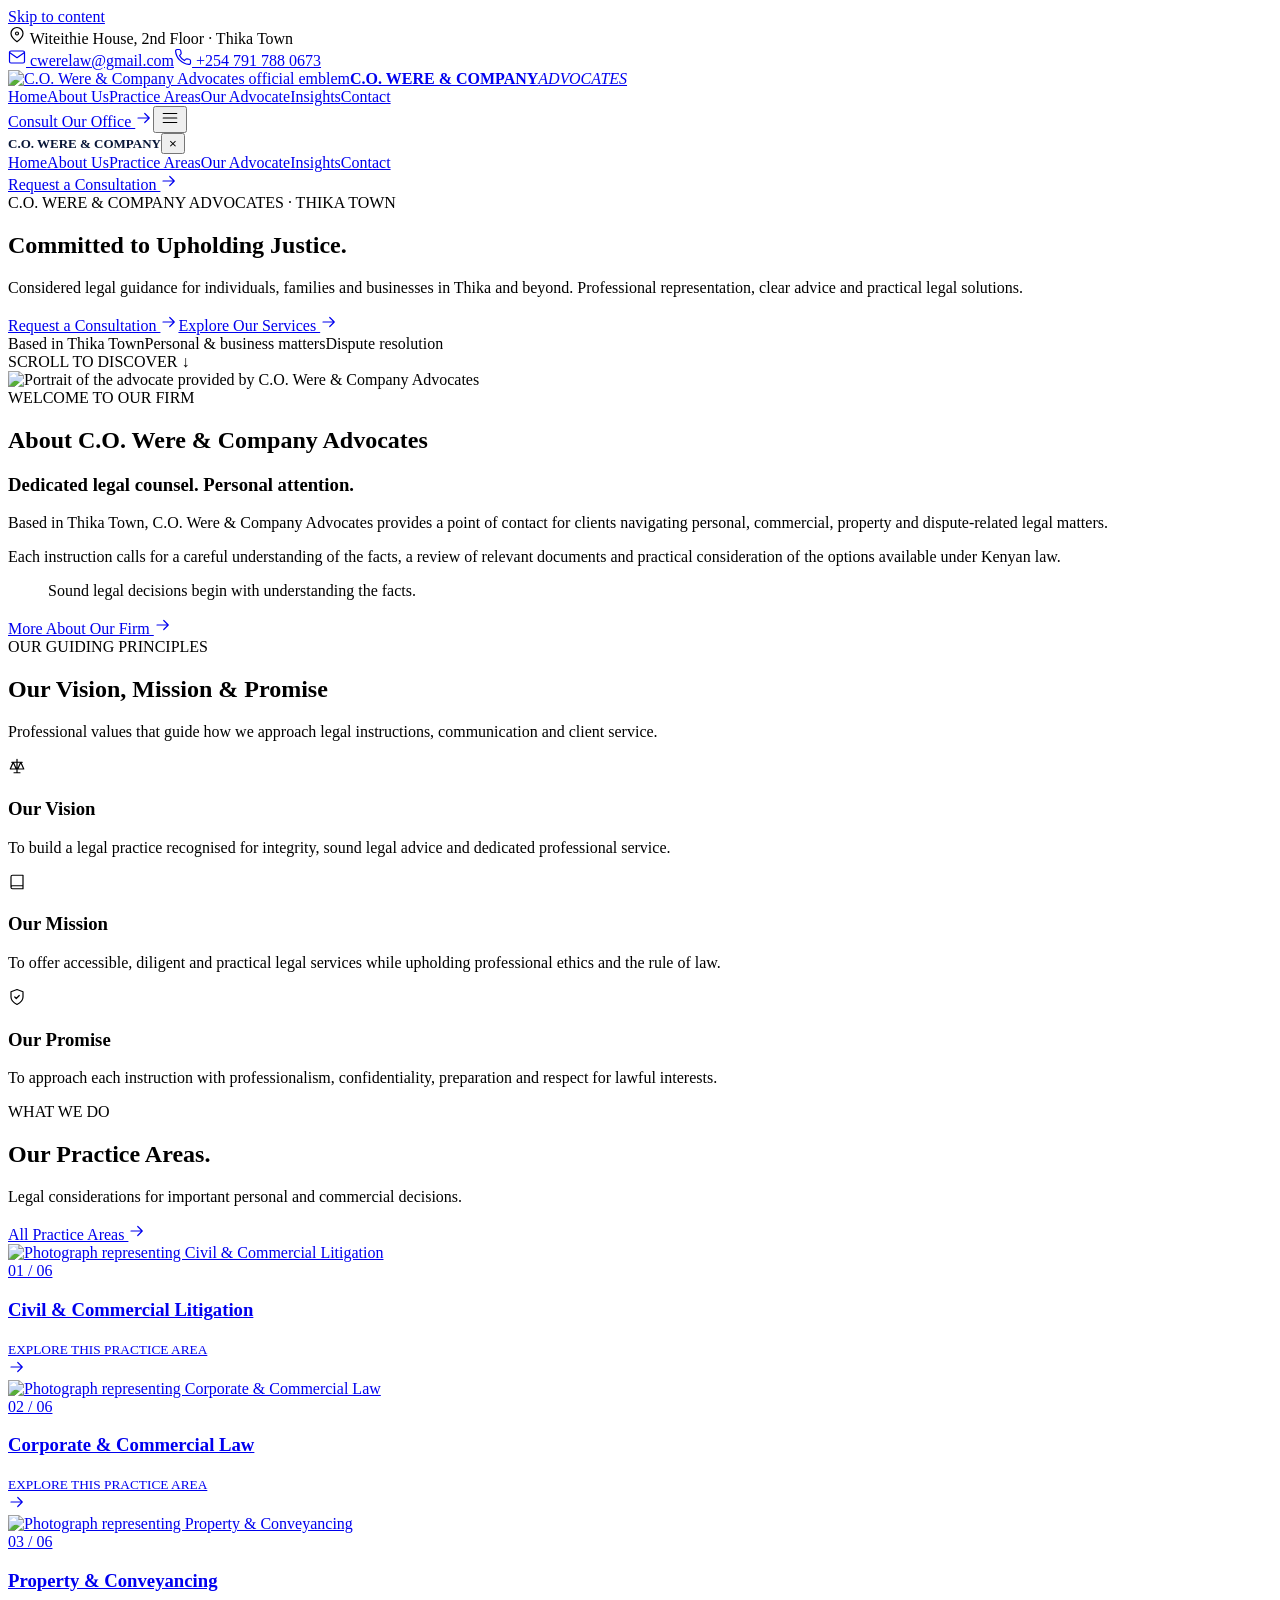
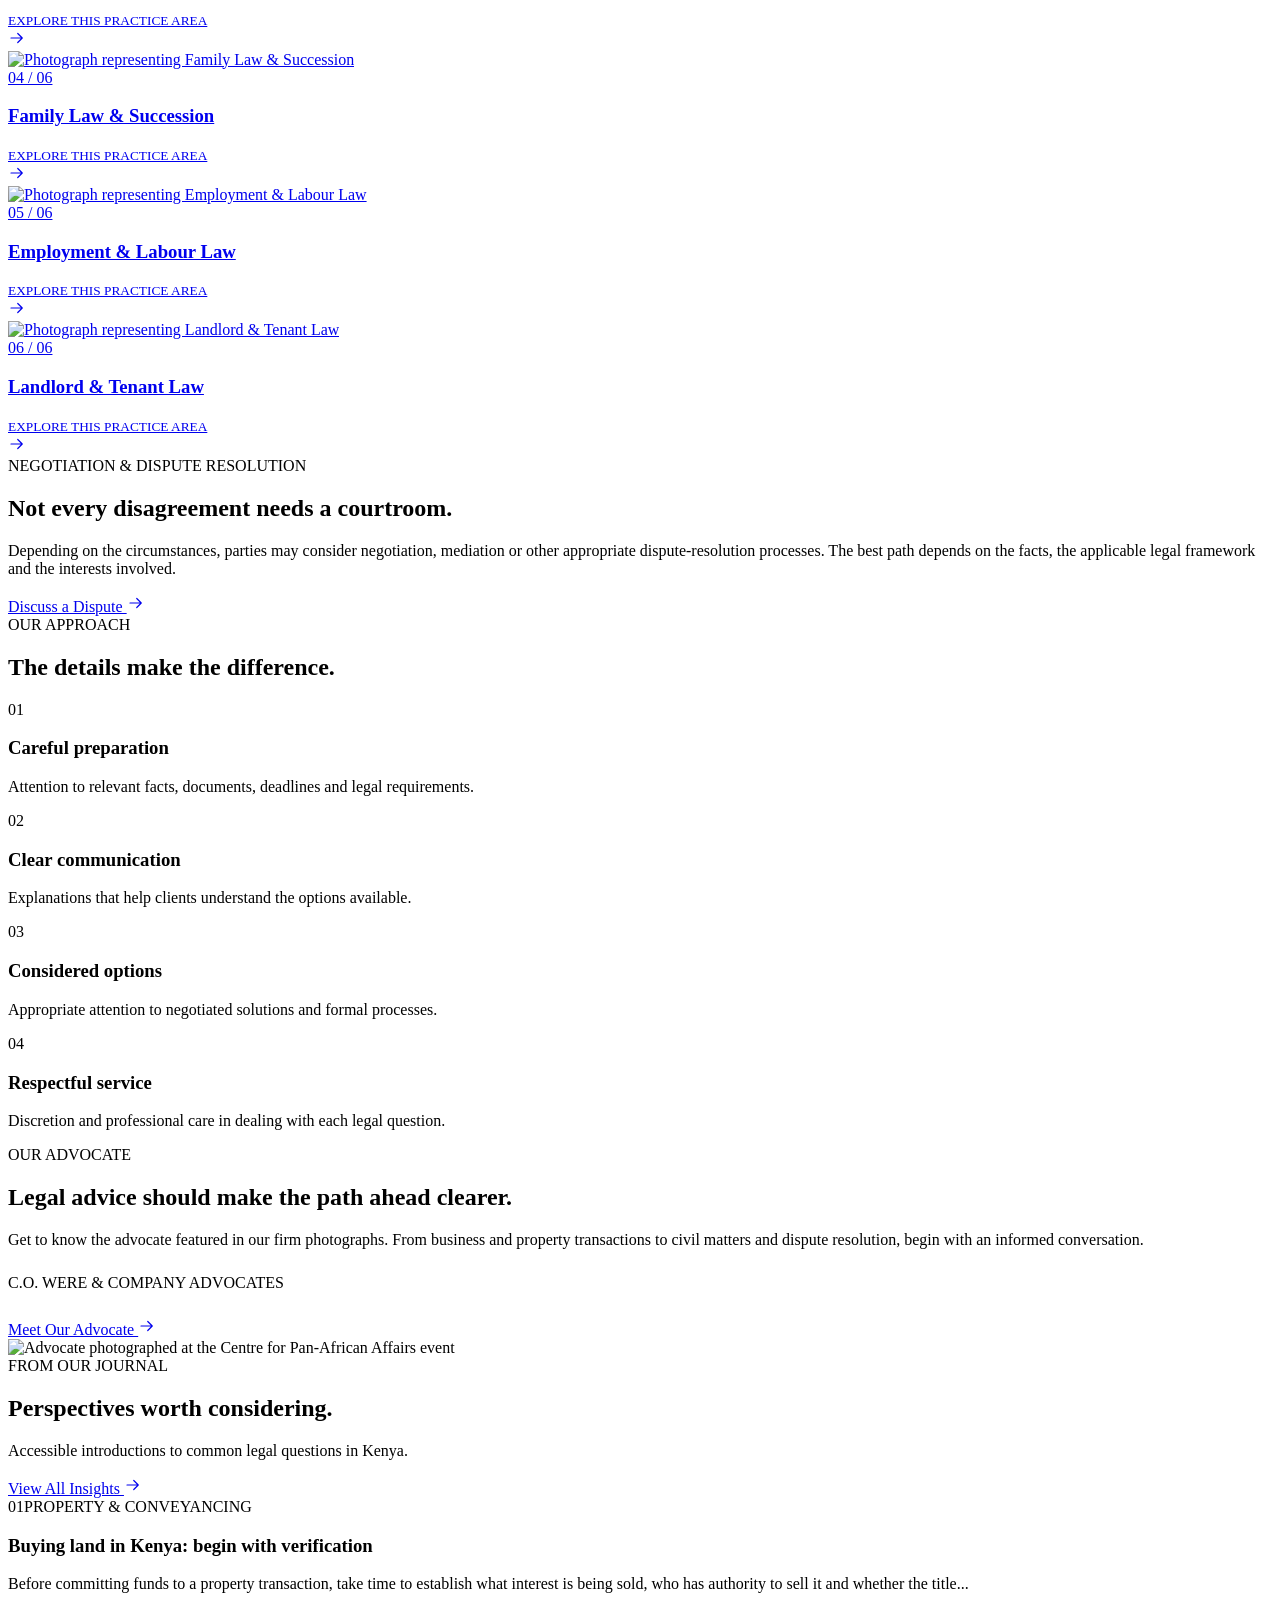
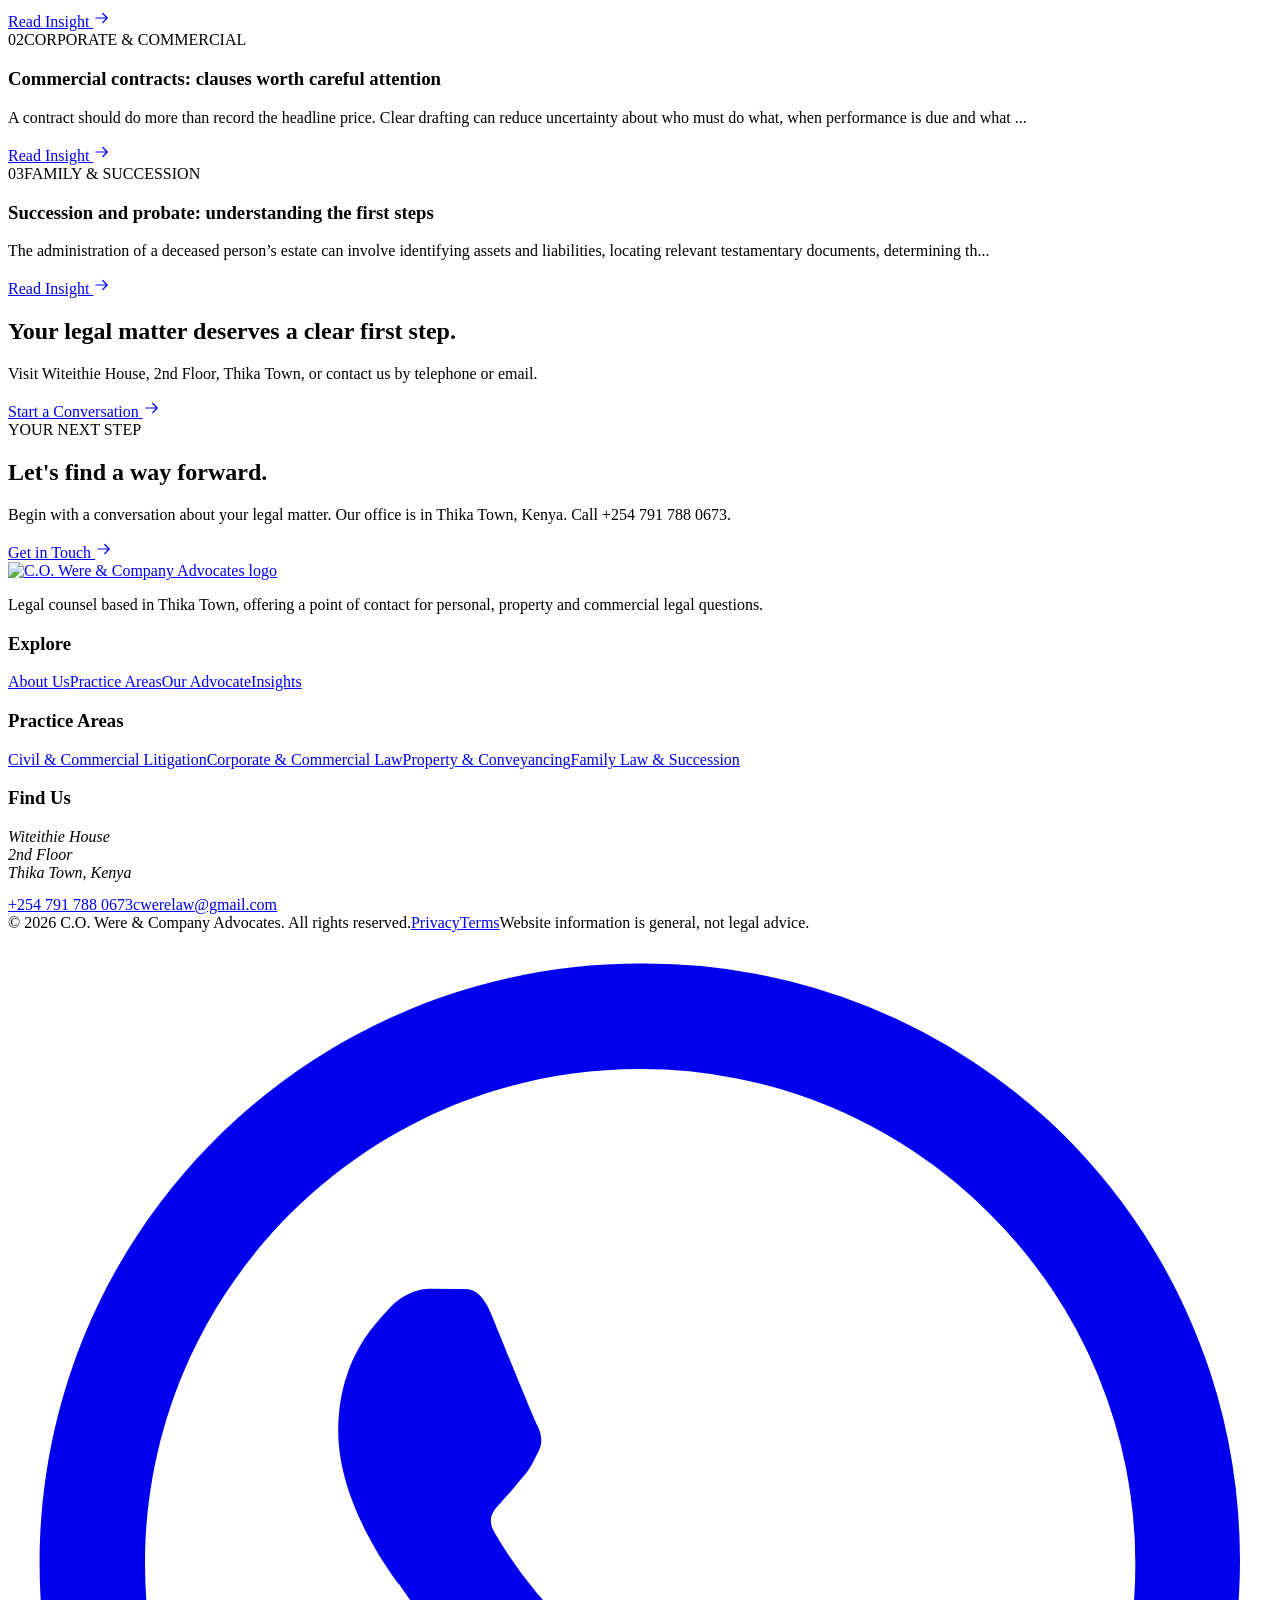
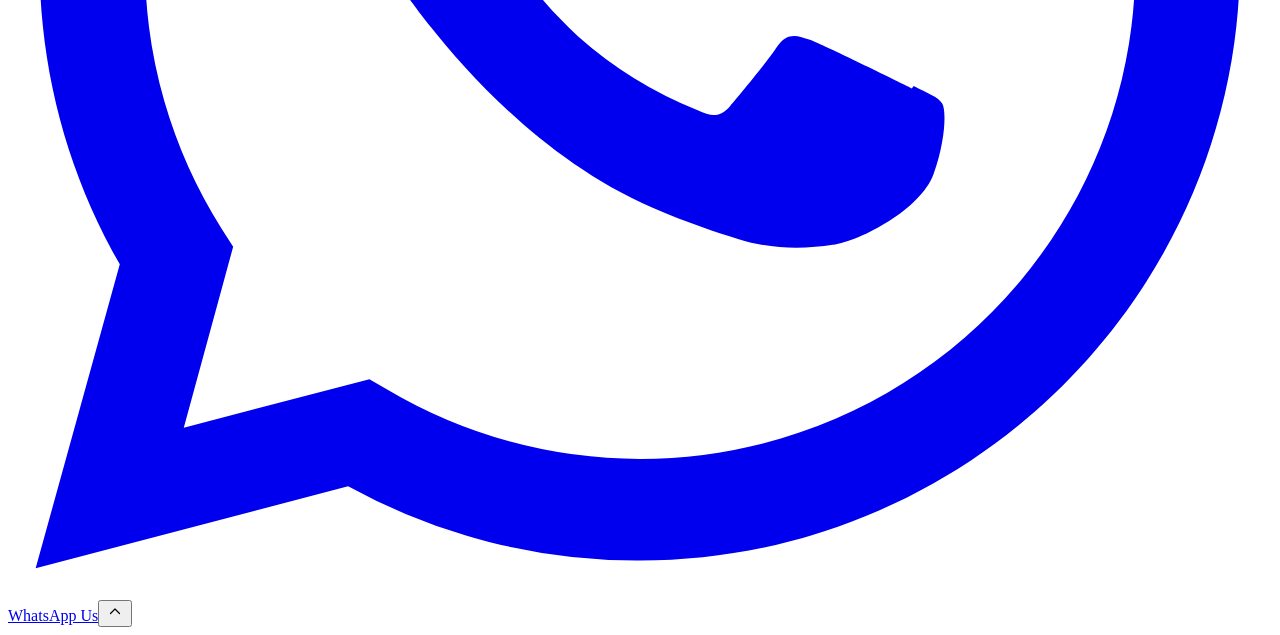
==== commit d3d42052: "Redesign C.O. Were website with client portraits and Pexels imagery" ====
--- a/public/index.html
+++ b/public/index.html
@@ -1,9 +1,9 @@
 <!doctype html><html lang="en-KE"><head><meta charset="utf-8"><meta name="viewport" content="width=device-width, initial-scale=1"><meta name="theme-color" content="#081637"><meta name="color-scheme" content="light"><meta name="description" content="C.O. Were &amp; Company Advocates. Witeithie House, 2nd Floor, Thika Town. Explore legal service information and reach our office."><meta property="og:type" content="website"><meta property="og:title" content="C.O. Were &amp; Company Advocates | Law Firm in Thika Town, Kenya"><meta property="og:description" content="C.O. Were &amp; Company Advocates. Witeithie House, 2nd Floor, Thika Town. Explore legal service information and reach our office."><meta property="og:image" content="/assets/social-preview.jpg"><meta name="twitter:card" content="summary_large_image"><title>C.O. Were &amp; Company Advocates | Law Firm in Thika Town, Kenya</title><link rel="icon" type="image/svg+xml" href="/assets/favicon.svg"><link rel="preconnect" href="https://images.pexels.com"><link rel="preconnect" href="https://fonts.googleapis.com"><link rel="preconnect" href="https://fonts.gstatic.com" crossorigin><link rel="stylesheet" href="/assets/site.css"><script defer src="/assets/site.js"></script><script type="application/ld+json">{"@context":"https://schema.org","@type":"LegalService","name":"C.O. Were & Company Advocates","email":"cwerelaw@gmail.com","telephone":"+2547917880673","address":{"@type":"PostalAddress","streetAddress":"Witeithie House, 2nd Floor","addressLocality":"Thika","addressCountry":"KE"}}</script></head><body><a class="skip-link" href="#main">Skip to content</a><div class="topbar"><div class="container topbar-inner"><div class="topbar-left"><span><svg aria-hidden="true" xmlns="http://www.w3.org/2000/svg" width="18" height="18" viewBox="0 0 24 24" fill="none" stroke="currentColor" stroke-width="1.6" stroke-linecap="round" stroke-linejoin="round"><path d="M20 10c0 5-8 11-8 11S4 15 4 10a8 8 0 1 1 16 0Z"/><circle cx="12" cy="10" r="2"/></svg> Witeithie House, 2nd Floor · Thika Town</span></div><div class="topbar-right"><a href="mailto:cwerelaw@gmail.com"><svg aria-hidden="true" xmlns="http://www.w3.org/2000/svg" width="18" height="18" viewBox="0 0 24 24" fill="none" stroke="currentColor" stroke-width="1.6" stroke-linecap="round" stroke-linejoin="round"><rect x="2" y="4" width="20" height="16" rx="2"/><path d="m2 6 10 7L22 6"/></svg> cwerelaw@gmail.com</a><a href="tel:+2547917880673"><svg aria-hidden="true" xmlns="http://www.w3.org/2000/svg" width="18" height="18" viewBox="0 0 24 24" fill="none" stroke="currentColor" stroke-width="1.6" stroke-linecap="round" stroke-linejoin="round"><path d="M22 16.9v3a2 2 0 0 1-2.2 2A19.5 19.5 0 0 1 2.1 4.2 2 2 0 0 1 4 2h3a2 2 0 0 1 2 1.7l.5 3a2 2 0 0 1-.6 1.8l-1.6 1.6a16 16 0 0 0 6.6 6.6l1.6-1.6a2 2 0 0 1 1.8-.6l3 .5a2 2 0 0 1 1.7 2Z"/></svg> +254 791 788 0673</a></div></div></div><header class="nav-shell"><div class="container nav-inner"><a href="/" class="brand" aria-label="C.O. Were & Company Advocates — Home"><img src="/assets/logo-symbol.webp" alt="C.O. Were &amp; Company Advocates official emblem" width="114" height="106"><span class="brand-words"><strong>C.O. WERE & COMPANY</strong><em>ADVOCATES</em></span></a><nav aria-label="Main navigation" class="nav-links"><a class="active" href="/" aria-current="page">Home</a><a class="" href="/about/" >About Us</a><a class="" href="/practice-areas/" >Practice Areas</a><a class="" href="/managing-partner/" >Our Advocate</a><a class="" href="/insights/" >Insights</a><a class="" href="/contact/" >Contact</a></nav><a class="btn nav-cta btn-gold" href="/contact/">Consult Our Office <svg aria-hidden="true" xmlns="http://www.w3.org/2000/svg" width="18" height="18" viewBox="0 0 24 24" fill="none" stroke="currentColor" stroke-width="1.6" stroke-linecap="round" stroke-linejoin="round"><path d="M4 12h15m-6-6 6 6-6 6"/></svg></a><button class="mobile-toggle" type="button" aria-label="Open navigation" aria-controls="mobile-panel" aria-expanded="false" data-mobile-open><svg aria-hidden="true" xmlns="http://www.w3.org/2000/svg" width="18" height="18" viewBox="0 0 24 24" fill="none" stroke="currentColor" stroke-width="1.6" stroke-linecap="round" stroke-linejoin="round"><path d="M3 6h18M3 12h18M3 18h18"/></svg></button></div></header><div class="mobile-backdrop" id="mobile-backdrop"></div><nav class="mobile-panel" id="mobile-panel" aria-label="Mobile navigation" aria-hidden="true"><div class="mobile-head"><strong style="color:#081637;font-size:13px">C.O. WERE & COMPANY</strong><button aria-label="Close navigation" type="button" data-mobile-close>×</button></div><div class="mobile-menu"><a class="active" href="/" aria-current="page">Home</a><a class="" href="/about/" >About Us</a><a class="" href="/practice-areas/" >Practice Areas</a><a class="" href="/managing-partner/" >Our Advocate</a><a class="" href="/insights/" >Insights</a><a class="" href="/contact/" >Contact</a></div><a class="btn btn-gold" href="/contact/">Request a Consultation <svg aria-hidden="true" xmlns="http://www.w3.org/2000/svg" width="18" height="18" viewBox="0 0 24 24" fill="none" stroke="currentColor" stroke-width="1.6" stroke-linecap="round" stroke-linejoin="round"><path d="M4 12h15m-6-6 6 6-6 6"/></svg></a></nav><main id="main"><section class="hero"><div class="container hero-inner"><div class="hero-copy"><div class="eyebrow">C.O. WERE & COMPANY ADVOCATES · THIKA TOWN</div><h1>Committed to Upholding <span class="gold">Justice.</span></h1><p>Considered legal guidance for individuals, families and businesses in Thika and beyond. Professional representation, clear advice and practical legal solutions.</p><div class="hero-actions"><a class="btn btn-gold" href="/contact/">Request a Consultation <svg aria-hidden="true" xmlns="http://www.w3.org/2000/svg" width="18" height="18" viewBox="0 0 24 24" fill="none" stroke="currentColor" stroke-width="1.6" stroke-linecap="round" stroke-linejoin="round"><path d="M4 12h15m-6-6 6 6-6 6"/></svg></a><a class="btn btn-outline-light" href="/practice-areas/">Explore Our Services <svg aria-hidden="true" xmlns="http://www.w3.org/2000/svg" width="18" height="18" viewBox="0 0 24 24" fill="none" stroke="currentColor" stroke-width="1.6" stroke-linecap="round" stroke-linejoin="round"><path d="M4 12h15m-6-6 6 6-6 6"/></svg></a></div></div></div><div class="hero-bottom"><div class="container hero-bottom-inner"><div class="hero-notes"><span><i></i>Based in Thika Town</span><span><i></i>Personal & business matters</span><span><i></i>Dispute resolution</span></div><span class="scroll-cue">SCROLL TO DISCOVER ↓</span></div></div></section>
-<section class="section"><div class="container intro-grid"><div class="intro-picture"><img src="/assets/advocate-formal.webp" alt="Portrait of the advocate provided by C.O. Were & Company Advocates" loading="lazy" width="920" height="910"><div class="picture-stamp"><span>C · W</span><small>Advocates · Thika</small></div></div><div class="intro-copy"><div class="eyebrow">WELCOME TO OUR FIRM</div><h2>About C.O. Were &amp; Company Advocates</h2><div class="label-line"></div><h3>Dedicated legal counsel. Personal attention.</h3><p>Based in Thika Town, C.O. Were & Company Advocates provides a point of contact for clients navigating personal, commercial, property and dispute-related legal matters.</p><p>Each instruction calls for a careful understanding of the facts, a review of relevant documents and practical consideration of the options available under Kenyan law.</p><blockquote class="quote">Sound legal decisions begin with understanding the facts.</blockquote><a class="text-link" href="/about/">More About Our Firm <svg aria-hidden="true" xmlns="http://www.w3.org/2000/svg" width="18" height="18" viewBox="0 0 24 24" fill="none" stroke="currentColor" stroke-width="1.6" stroke-linecap="round" stroke-linejoin="round"><path d="M4 12h15m-6-6 6 6-6 6"/></svg></a></div></div></section>
+<section class="section"><div class="container intro-grid"><div class="intro-picture"><img src="/assets/advocate-formal.webp" alt="Portrait of the advocate provided by C.O. Were & Company Advocates" loading="lazy" width="920" height="910"></div><div class="intro-copy"><div class="eyebrow">WELCOME TO OUR FIRM</div><h2>About C.O. Were &amp; Company Advocates</h2><div class="label-line"></div><h3>Dedicated legal counsel. Personal attention.</h3><p>Based in Thika Town, C.O. Were & Company Advocates provides a point of contact for clients navigating personal, commercial, property and dispute-related legal matters.</p><p>Each instruction calls for a careful understanding of the facts, a review of relevant documents and practical consideration of the options available under Kenyan law.</p><blockquote class="quote">Sound legal decisions begin with understanding the facts.</blockquote><a class="text-link" href="/about/">More About Our Firm <svg aria-hidden="true" xmlns="http://www.w3.org/2000/svg" width="18" height="18" viewBox="0 0 24 24" fill="none" stroke="currentColor" stroke-width="1.6" stroke-linecap="round" stroke-linejoin="round"><path d="M4 12h15m-6-6 6 6-6 6"/></svg></a></div></div></section>
 <section class="section section-cream"><div class="container"><div class="section-intro"><div><div class="eyebrow">OUR GUIDING PRINCIPLES</div><h2>Our Vision, Mission &amp; Promise</h2></div><p>Professional values that guide how we approach legal instructions, communication and client service.</p></div><div class="principles-grid"><article class="principle"><div class="icon-box"><svg aria-hidden="true" xmlns="http://www.w3.org/2000/svg" width="18" height="18" viewBox="0 0 24 24" fill="none" stroke="currentColor" stroke-width="1.6" stroke-linecap="round" stroke-linejoin="round"><path d="M12 3v18M5 7h14M7 7l-4 9h8L7 7Zm10 0-4 9h8l-4-9ZM8 21h8"/></svg></div><h3>Our Vision</h3><p>To build a legal practice recognised for integrity, sound legal advice and dedicated professional service.</p></article><article class="principle"><div class="icon-box"><svg aria-hidden="true" xmlns="http://www.w3.org/2000/svg" width="18" height="18" viewBox="0 0 24 24" fill="none" stroke="currentColor" stroke-width="1.6" stroke-linecap="round" stroke-linejoin="round"><path d="M4 19a2 2 0 0 1 2-2h14V3H6a2 2 0 0 0-2 2v14a2 2 0 0 0 2 2h14v-4M4 19V5"/></svg></div><h3>Our Mission</h3><p>To offer accessible, diligent and practical legal services while upholding professional ethics and the rule of law.</p></article><article class="principle"><div class="icon-box"><svg aria-hidden="true" xmlns="http://www.w3.org/2000/svg" width="18" height="18" viewBox="0 0 24 24" fill="none" stroke="currentColor" stroke-width="1.6" stroke-linecap="round" stroke-linejoin="round"><path d="M12 22s8-4 8-10V5l-8-3-8 3v7c0 6 8 10 8 10Z"/><path d="m9 12 2 2 4-4"/></svg></div><h3>Our Promise</h3><p>To approach each instruction with professionalism, confidentiality, preparation and respect for lawful interests.</p></article></div></div></section>
 <section class="section"><div class="container"><div class="section-intro"><div><div class="eyebrow">WHAT WE DO</div><h2>Our Practice Areas.</h2><p>Legal considerations for important personal and commercial decisions.</p></div><a class="text-link" href="/practice-areas/">All Practice Areas <svg aria-hidden="true" xmlns="http://www.w3.org/2000/svg" width="18" height="18" viewBox="0 0 24 24" fill="none" stroke="currentColor" stroke-width="1.6" stroke-linecap="round" stroke-linejoin="round"><path d="M4 12h15m-6-6 6 6-6 6"/></svg></a></div><div class="practice-grid"><a class="practice-card" href="/practice-areas/#litigation"><img src="https://images.pexels.com/photos/5668473/pexels-photo-5668473.jpeg?auto=compress&cs=tinysrgb&w=1100" alt="Photograph representing Civil &amp; Commercial Litigation" loading="lazy" ><div class="practice-card-content"><span class="practice-num">01 / 06</span><div class="practice-card-bottom"><div><h3 class="practice-name">Civil &amp; Commercial Litigation</h3><small>EXPLORE THIS PRACTICE AREA</small></div><span class="round-arrow"><svg aria-hidden="true" xmlns="http://www.w3.org/2000/svg" width="18" height="18" viewBox="0 0 24 24" fill="none" stroke="currentColor" stroke-width="1.6" stroke-linecap="round" stroke-linejoin="round"><path d="M4 12h15m-6-6 6 6-6 6"/></svg></span></div></div></a><a class="practice-card" href="/practice-areas/#corporate"><img src="https://images.pexels.com/photos/8112180/pexels-photo-8112180.jpeg?auto=compress&cs=tinysrgb&w=1100" alt="Photograph representing Corporate &amp; Commercial Law" loading="lazy" ><div class="practice-card-content"><span class="practice-num">02 / 06</span><div class="practice-card-bottom"><div><h3 class="practice-name">Corporate &amp; Commercial Law</h3><small>EXPLORE THIS PRACTICE AREA</small></div><span class="round-arrow"><svg aria-hidden="true" xmlns="http://www.w3.org/2000/svg" width="18" height="18" viewBox="0 0 24 24" fill="none" stroke="currentColor" stroke-width="1.6" stroke-linecap="round" stroke-linejoin="round"><path d="M4 12h15m-6-6 6 6-6 6"/></svg></span></div></div></a><a class="practice-card" href="/practice-areas/#property"><img src="https://images.pexels.com/photos/8112184/pexels-photo-8112184.jpeg?auto=compress&cs=tinysrgb&w=1100" alt="Photograph representing Property &amp; Conveyancing" loading="lazy" ><div class="practice-card-content"><span class="practice-num">03 / 06</span><div class="practice-card-bottom"><div><h3 class="practice-name">Property &amp; Conveyancing</h3><small>EXPLORE THIS PRACTICE AREA</small></div><span class="round-arrow"><svg aria-hidden="true" xmlns="http://www.w3.org/2000/svg" width="18" height="18" viewBox="0 0 24 24" fill="none" stroke="currentColor" stroke-width="1.6" stroke-linecap="round" stroke-linejoin="round"><path d="M4 12h15m-6-6 6 6-6 6"/></svg></span></div></div></a><a class="practice-card" href="/practice-areas/#family"><img src="https://images.pexels.com/photos/7415115/pexels-photo-7415115.jpeg?auto=compress&cs=tinysrgb&w=1100" alt="Photograph representing Family Law &amp; Succession" loading="lazy" ><div class="practice-card-content"><span class="practice-num">04 / 06</span><div class="practice-card-bottom"><div><h3 class="practice-name">Family Law &amp; Succession</h3><small>EXPLORE THIS PRACTICE AREA</small></div><span class="round-arrow"><svg aria-hidden="true" xmlns="http://www.w3.org/2000/svg" width="18" height="18" viewBox="0 0 24 24" fill="none" stroke="currentColor" stroke-width="1.6" stroke-linecap="round" stroke-linejoin="round"><path d="M4 12h15m-6-6 6 6-6 6"/></svg></span></div></div></a><a class="practice-card" href="/practice-areas/#employment"><img src="https://images.pexels.com/photos/7979432/pexels-photo-7979432.jpeg?auto=compress&cs=tinysrgb&w=1100" alt="Photograph representing Employment &amp; Labour Law" loading="lazy" ><div class="practice-card-content"><span class="practice-num">05 / 06</span><div class="practice-card-bottom"><div><h3 class="practice-name">Employment &amp; Labour Law</h3><small>EXPLORE THIS PRACTICE AREA</small></div><span class="round-arrow"><svg aria-hidden="true" xmlns="http://www.w3.org/2000/svg" width="18" height="18" viewBox="0 0 24 24" fill="none" stroke="currentColor" stroke-width="1.6" stroke-linecap="round" stroke-linejoin="round"><path d="M4 12h15m-6-6 6 6-6 6"/></svg></span></div></div></a><a class="practice-card" href="/practice-areas/#tenancy"><img src="https://images.pexels.com/photos/8112162/pexels-photo-8112162.jpeg?auto=compress&cs=tinysrgb&w=1100" alt="Photograph representing Landlord &amp; Tenant Law" loading="lazy" ><div class="practice-card-content"><span class="practice-num">06 / 06</span><div class="practice-card-bottom"><div><h3 class="practice-name">Landlord &amp; Tenant Law</h3><small>EXPLORE THIS PRACTICE AREA</small></div><span class="round-arrow"><svg aria-hidden="true" xmlns="http://www.w3.org/2000/svg" width="18" height="18" viewBox="0 0 24 24" fill="none" stroke="currentColor" stroke-width="1.6" stroke-linecap="round" stroke-linejoin="round"><path d="M4 12h15m-6-6 6 6-6 6"/></svg></span></div></div></a></div></div></section>
 <section class="feature-split"><div class="feature-media" role="img" aria-label="Professional law office interior"></div><div class="feature-copy"><div class="eyebrow">NEGOTIATION & DISPUTE RESOLUTION</div><h2>Not every disagreement needs a courtroom.</h2><p>Depending on the circumstances, parties may consider negotiation, mediation or other appropriate dispute-resolution processes. The best path depends on the facts, the applicable legal framework and the interests involved.</p><a class="btn btn-gold" href="/contact/?area=Civil%20%26%20Commercial%20Litigation">Discuss a Dispute <svg aria-hidden="true" xmlns="http://www.w3.org/2000/svg" width="18" height="18" viewBox="0 0 24 24" fill="none" stroke="currentColor" stroke-width="1.6" stroke-linecap="round" stroke-linejoin="round"><path d="M4 12h15m-6-6 6 6-6 6"/></svg></a></div></section>
 <section class="section section-cream"><div class="container"><div class="section-intro"><div><div class="eyebrow">OUR APPROACH</div><h2>The details make the difference.</h2></div></div><div class="reason-grid"><article class="reason"><span class="reason-number">01</span><h3>Careful preparation</h3><p>Attention to relevant facts, documents, deadlines and legal requirements.</p></article><article class="reason"><span class="reason-number">02</span><h3>Clear communication</h3><p>Explanations that help clients understand the options available.</p></article><article class="reason"><span class="reason-number">03</span><h3>Considered options</h3><p>Appropriate attention to negotiated solutions and formal processes.</p></article><article class="reason"><span class="reason-number">04</span><h3>Respectful service</h3><p>Discretion and professional care in dealing with each legal question.</p></article></div></div></section>
 <section class="advocate-home"><div class="container advocate-layout"><div class="advocate-text"><div class="eyebrow">OUR ADVOCATE</div><h2>Legal advice should make the path ahead clearer.</h2><p>Get to know the advocate featured in our firm photographs. From business and property transactions to civil matters and dispute resolution, begin with an informed conversation.</p><div class="advocate-meta" style="margin:25px 0">C.O. WERE & COMPANY ADVOCATES</div><a class="text-link" href="/managing-partner/">Meet Our Advocate <svg aria-hidden="true" xmlns="http://www.w3.org/2000/svg" width="18" height="18" viewBox="0 0 24 24" fill="none" stroke="currentColor" stroke-width="1.6" stroke-linecap="round" stroke-linejoin="round"><path d="M4 12h15m-6-6 6 6-6 6"/></svg></a></div><div class="advocate-art"><img src="/assets/advocate-event.webp" alt="Advocate photographed at the Centre for Pan-African Affairs event" loading="lazy" width="540" height="800"></div></div></section>
 <section class="section"><div class="container"><div class="section-intro"><div><div class="eyebrow">FROM OUR JOURNAL</div><h2>Perspectives worth considering.</h2><p>Accessible introductions to common legal questions in Kenya.</p></div><a class="text-link" href="/insights/">View All Insights <svg aria-hidden="true" xmlns="http://www.w3.org/2000/svg" width="18" height="18" viewBox="0 0 24 24" fill="none" stroke="currentColor" stroke-width="1.6" stroke-linecap="round" stroke-linejoin="round"><path d="M4 12h15m-6-6 6 6-6 6"/></svg></a></div><div class="article-grid"><article class="article-card"><span class="article-index">01</span><span class="article-category">PROPERTY & CONVEYANCING</span><h3>Buying land in Kenya: begin with verification</h3><p>Before committing funds to a property transaction, take time to establish what interest is being sold, who has authority to sell it and whether the title...</p><a class="text-link" href="/insights/#buying-land">Read Insight <svg aria-hidden="true" xmlns="http://www.w3.org/2000/svg" width="18" height="18" viewBox="0 0 24 24" fill="none" stroke="currentColor" stroke-width="1.6" stroke-linecap="round" stroke-linejoin="round"><path d="M4 12h15m-6-6 6 6-6 6"/></svg></a></article><article class="article-card"><span class="article-index">02</span><span class="article-category">CORPORATE & COMMERCIAL</span><h3>Commercial contracts: clauses worth careful attention</h3><p>A contract should do more than record the headline price. Clear drafting can reduce uncertainty about who must do what, when performance is due and what ...</p><a class="text-link" href="/insights/#commercial-contracts">Read Insight <svg aria-hidden="true" xmlns="http://www.w3.org/2000/svg" width="18" height="18" viewBox="0 0 24 24" fill="none" stroke="currentColor" stroke-width="1.6" stroke-linecap="round" stroke-linejoin="round"><path d="M4 12h15m-6-6 6 6-6 6"/></svg></a></article><article class="article-card"><span class="article-index">03</span><span class="article-category">FAMILY & SUCCESSION</span><h3>Succession and probate: understanding the first steps</h3><p>The administration of a deceased person’s estate can involve identifying assets and liabilities, locating relevant testamentary documents, determining th...</p><a class="text-link" href="/insights/#estate-administration">Read Insight <svg aria-hidden="true" xmlns="http://www.w3.org/2000/svg" width="18" height="18" viewBox="0 0 24 24" fill="none" stroke="currentColor" stroke-width="1.6" stroke-linecap="round" stroke-linejoin="round"><path d="M4 12h15m-6-6 6 6-6 6"/></svg></a></article></div></div></section>
-<section class="contact-strip"><div class="container contact-strip-inner"><div><h2>Your legal matter deserves a clear first step.</h2><p>Visit Witeithie House, 2nd Floor, Thika Town, or contact us by telephone or email.</p></div><a class="btn btn-gold" href="/contact/">Start a Conversation <svg aria-hidden="true" xmlns="http://www.w3.org/2000/svg" width="18" height="18" viewBox="0 0 24 24" fill="none" stroke="currentColor" stroke-width="1.6" stroke-linecap="round" stroke-linejoin="round"><path d="M4 12h15m-6-6 6 6-6 6"/></svg></a></div></section></main><section class="cta-dark"><div class="container"><div class="eyebrow">YOUR NEXT STEP</div><h2>Let's find a way forward.</h2><p>Begin with a conversation about your legal matter. Our office is in Thika Town, Kenya. Call +254 791 788 0673.</p><a class="btn btn-gold" href="/contact/">Get in Touch <svg aria-hidden="true" xmlns="http://www.w3.org/2000/svg" width="18" height="18" viewBox="0 0 24 24" fill="none" stroke="currentColor" stroke-width="1.6" stroke-linecap="round" stroke-linejoin="round"><path d="M4 12h15m-6-6 6 6-6 6"/></svg></a></div></section><footer class="site-footer"><div class="container"><div class="footer-grid"><div><a href="/" class="footer-logo"><img src="/assets/logo-complete.webp" alt="C.O. Were &amp; Company Advocates logo"></a><p>Legal counsel based in Thika Town, offering a point of contact for personal, property and commercial legal questions.</p></div><div><h3>Explore</h3><div class="footer-links"><a href="/about/">About Us</a><a href="/practice-areas/">Practice Areas</a><a href="/managing-partner/">Our Advocate</a><a href="/insights/">Insights</a></div></div><div><h3>Practice Areas</h3><div class="footer-links"><a href="/practice-areas/#litigation">Civil & Commercial Litigation</a><a href="/practice-areas/#corporate">Corporate & Commercial Law</a><a href="/practice-areas/#property">Property & Conveyancing</a><a href="/practice-areas/#family">Family Law & Succession</a></div></div><div class="footer-location"><h3>Find Us</h3><address>Witeithie House<br>2nd Floor<br>Thika Town, Kenya</address><div class="footer-links" style="margin-top:14px"><a href="tel:+2547917880673">+254 791 788 0673</a><a href="mailto:cwerelaw@gmail.com">cwerelaw@gmail.com</a></div></div></div><div class="footer-bottom"><span>© 2026 C.O. Were & Company Advocates. All rights reserved.</span><span class="footer-legal"><a href="/privacy/">Privacy</a><a href="/terms/">Terms</a><span>Website information is general, not legal advice.</span></span></div></div></footer><button class="scroll-top" aria-label="Back to top" title="Back to top"><svg aria-hidden="true" xmlns="http://www.w3.org/2000/svg" width="18" height="18" viewBox="0 0 24 24" fill="none" stroke="currentColor" stroke-width="1.6" stroke-linecap="round" stroke-linejoin="round"><path d="m6 14 6-6 6 6"/></svg></button></body></html>+<section class="contact-strip"><div class="container contact-strip-inner"><div><h2>Your legal matter deserves a clear first step.</h2><p>Visit Witeithie House, 2nd Floor, Thika Town, or contact us by telephone or email.</p></div><a class="btn btn-gold" href="/contact/">Start a Conversation <svg aria-hidden="true" xmlns="http://www.w3.org/2000/svg" width="18" height="18" viewBox="0 0 24 24" fill="none" stroke="currentColor" stroke-width="1.6" stroke-linecap="round" stroke-linejoin="round"><path d="M4 12h15m-6-6 6 6-6 6"/></svg></a></div></section></main><section class="cta-dark"><div class="container"><div class="eyebrow">YOUR NEXT STEP</div><h2>Let's find a way forward.</h2><p>Begin with a conversation about your legal matter. Our office is in Thika Town, Kenya. Call +254 791 788 0673.</p><a class="btn btn-gold" href="/contact/">Get in Touch <svg aria-hidden="true" xmlns="http://www.w3.org/2000/svg" width="18" height="18" viewBox="0 0 24 24" fill="none" stroke="currentColor" stroke-width="1.6" stroke-linecap="round" stroke-linejoin="round"><path d="M4 12h15m-6-6 6 6-6 6"/></svg></a></div></section><footer class="site-footer"><div class="container"><div class="footer-grid"><div><a href="/" class="footer-logo"><img src="/assets/logo-complete.webp" alt="C.O. Were &amp; Company Advocates logo"></a><p>Legal counsel based in Thika Town, offering a point of contact for personal, property and commercial legal questions.</p></div><div><h3>Explore</h3><div class="footer-links"><a href="/about/">About Us</a><a href="/practice-areas/">Practice Areas</a><a href="/managing-partner/">Our Advocate</a><a href="/insights/">Insights</a></div></div><div><h3>Practice Areas</h3><div class="footer-links"><a href="/practice-areas/#litigation">Civil & Commercial Litigation</a><a href="/practice-areas/#corporate">Corporate & Commercial Law</a><a href="/practice-areas/#property">Property & Conveyancing</a><a href="/practice-areas/#family">Family Law & Succession</a></div></div><div class="footer-location"><h3>Find Us</h3><address>Witeithie House<br>2nd Floor<br>Thika Town, Kenya</address><div class="footer-links" style="margin-top:14px"><a href="tel:+2547917880673">+254 791 788 0673</a><a href="mailto:cwerelaw@gmail.com">cwerelaw@gmail.com</a></div></div></div><div class="footer-bottom"><span>© 2026 C.O. Were & Company Advocates. All rights reserved.</span><span class="footer-legal"><a href="/privacy/">Privacy</a><a href="/terms/">Terms</a><span>Website information is general, not legal advice.</span></span></div></div></footer><a class="floating-whatsapp" href="https://wa.me/2547917880673?text=Hello%2C%20I%20would%20like%20to%20enquire%20about%20legal%20services." target="_blank" rel="noopener noreferrer" aria-label="Chat with C.O. Were &amp; Company Advocates on WhatsApp at +254 791 788 0673" title="Chat with us on WhatsApp"><svg viewBox="0 0 32 32" role="img" aria-hidden="true" focusable="false" xmlns="http://www.w3.org/2000/svg"><path fill="currentColor" d="M16 .8C7.61.8.8 7.59.8 15.98c0 2.69.7 5.31 2.03 7.62L.7 31.3l7.91-2.08a15.15 15.15 0 0 0 7.37 1.88h.01c8.38 0 15.2-6.82 15.2-15.2 0-4.06-1.58-7.88-4.46-10.76A15.07 15.07 0 0 0 16 .8Zm0 27.73a12.54 12.54 0 0 1-6.39-1.75l-.46-.27-4.7 1.23 1.25-4.58-.3-.47a12.5 12.5 0 0 1-1.93-6.7C3.47 9.08 9.08 3.47 16 3.47a12.45 12.45 0 0 1 8.87 3.68 12.48 12.48 0 0 1 3.67 8.86c0 6.91-5.62 12.52-12.54 12.52Zm6.88-9.38c-.38-.19-2.23-1.1-2.58-1.23-.34-.13-.59-.19-.84.19s-.96 1.23-1.18 1.49-.44.29-.82.1a10.32 10.32 0 0 1-3.04-1.88 11.39 11.39 0 0 1-2.1-2.61c-.22-.38-.02-.58.16-.77.17-.17.38-.44.57-.66s.25-.38.38-.63.06-.47-.03-.66c-.1-.19-.85-2.04-1.16-2.8-.3-.74-.61-.64-.84-.65l-.71-.01c-.25 0-.66.1-1.01.47-.34.38-1.32 1.29-1.32 3.13s1.35 3.63 1.54 3.88c.19.25 2.65 4.04 6.42 5.66.9.39 1.61.62 2.16.79.91.29 1.74.25 2.4.15.73-.11 2.23-.91 2.55-1.79.32-.88.32-1.64.22-1.79-.1-.16-.35-.25-.72-.44Z"/></svg><span class="whatsapp-tooltip" aria-hidden="true">WhatsApp Us</span></a><button class="scroll-top" aria-label="Back to top" title="Back to top"><svg aria-hidden="true" xmlns="http://www.w3.org/2000/svg" width="18" height="18" viewBox="0 0 24 24" fill="none" stroke="currentColor" stroke-width="1.6" stroke-linecap="round" stroke-linejoin="round"><path d="m6 14 6-6 6 6"/></svg></button></body></html>
